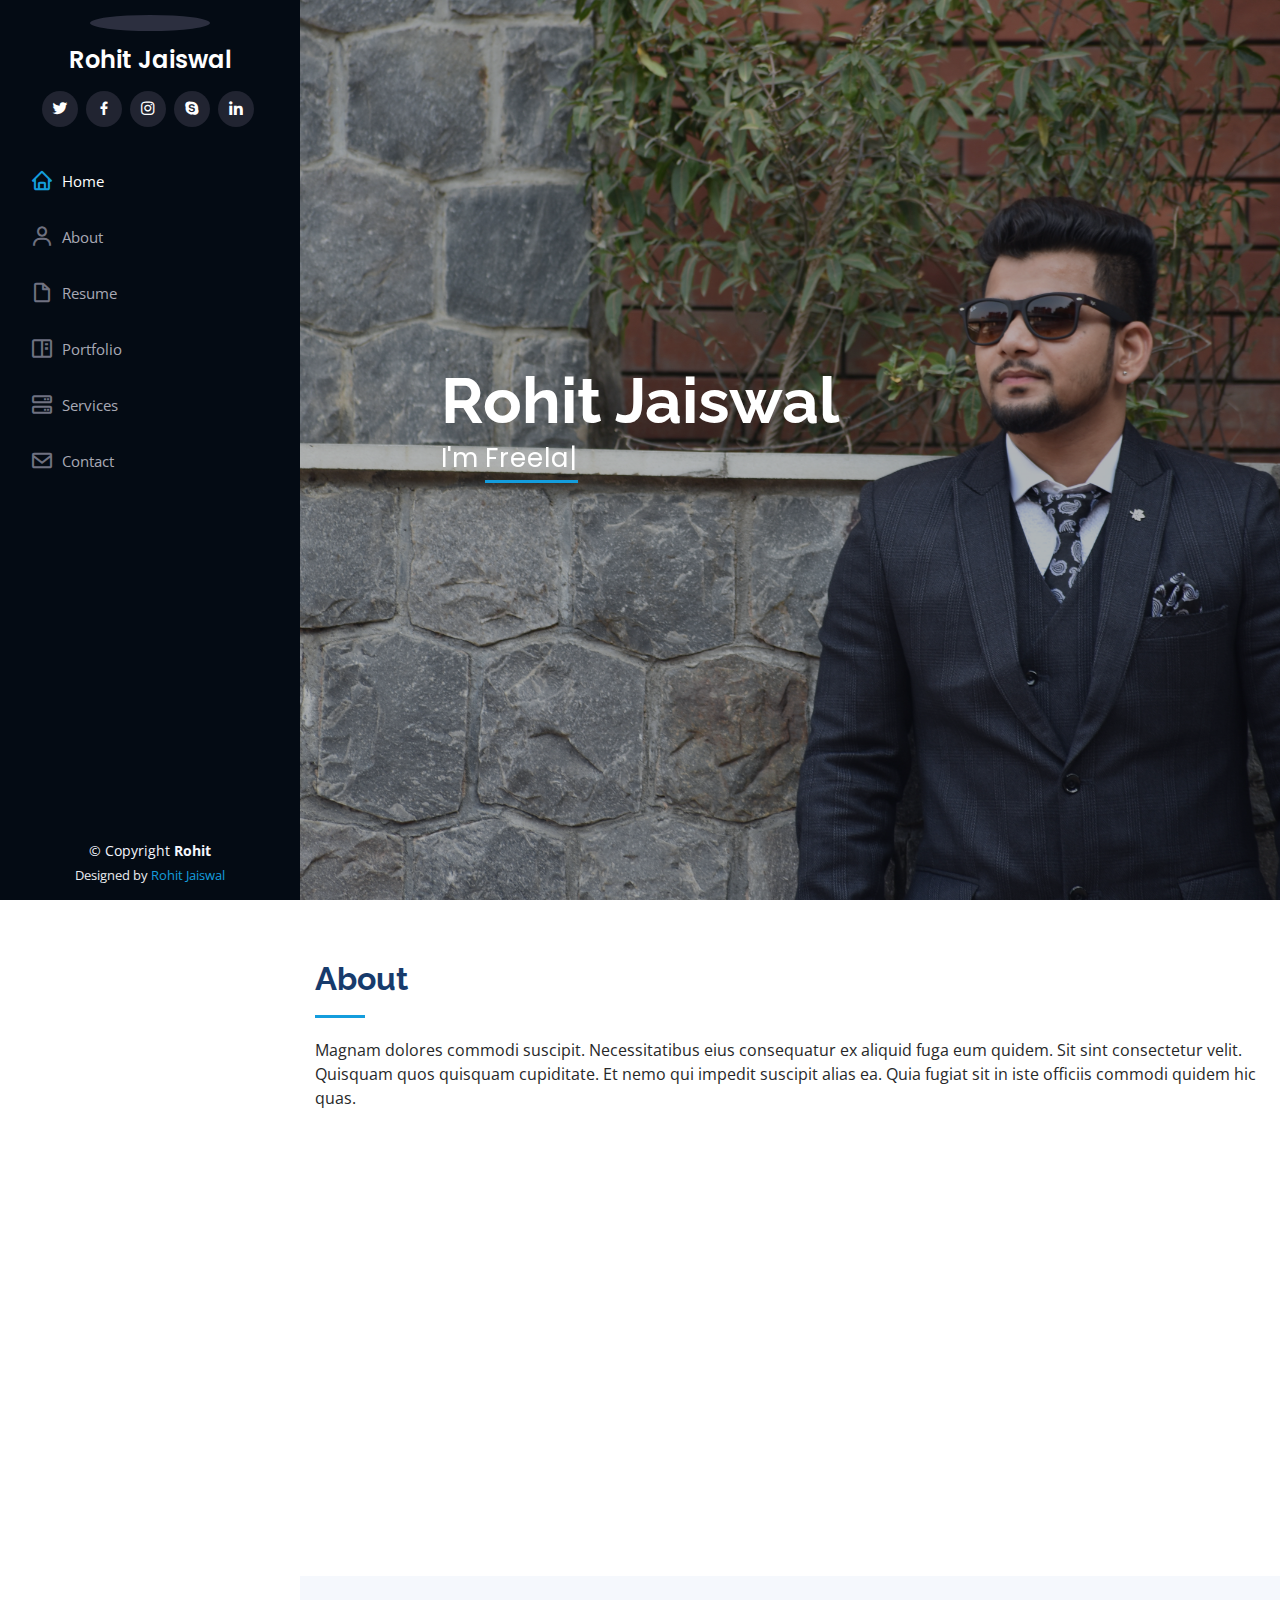
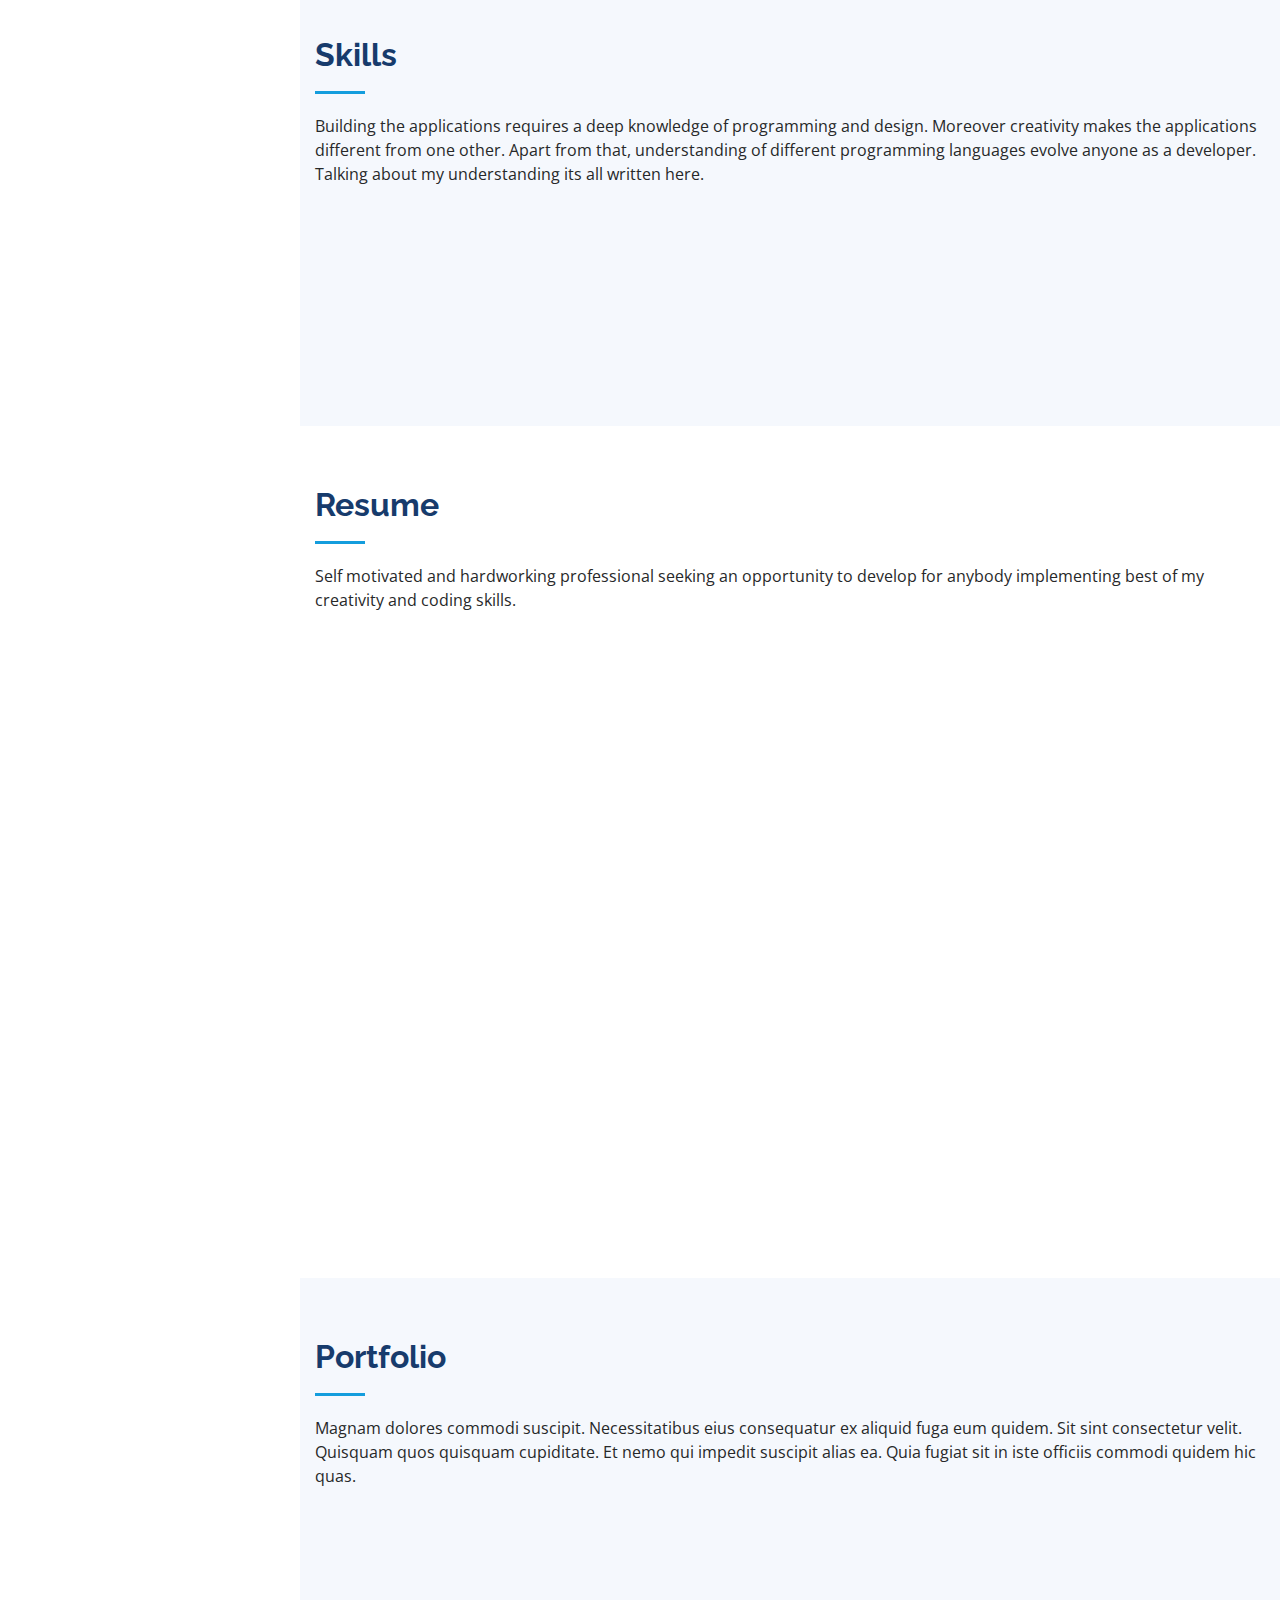
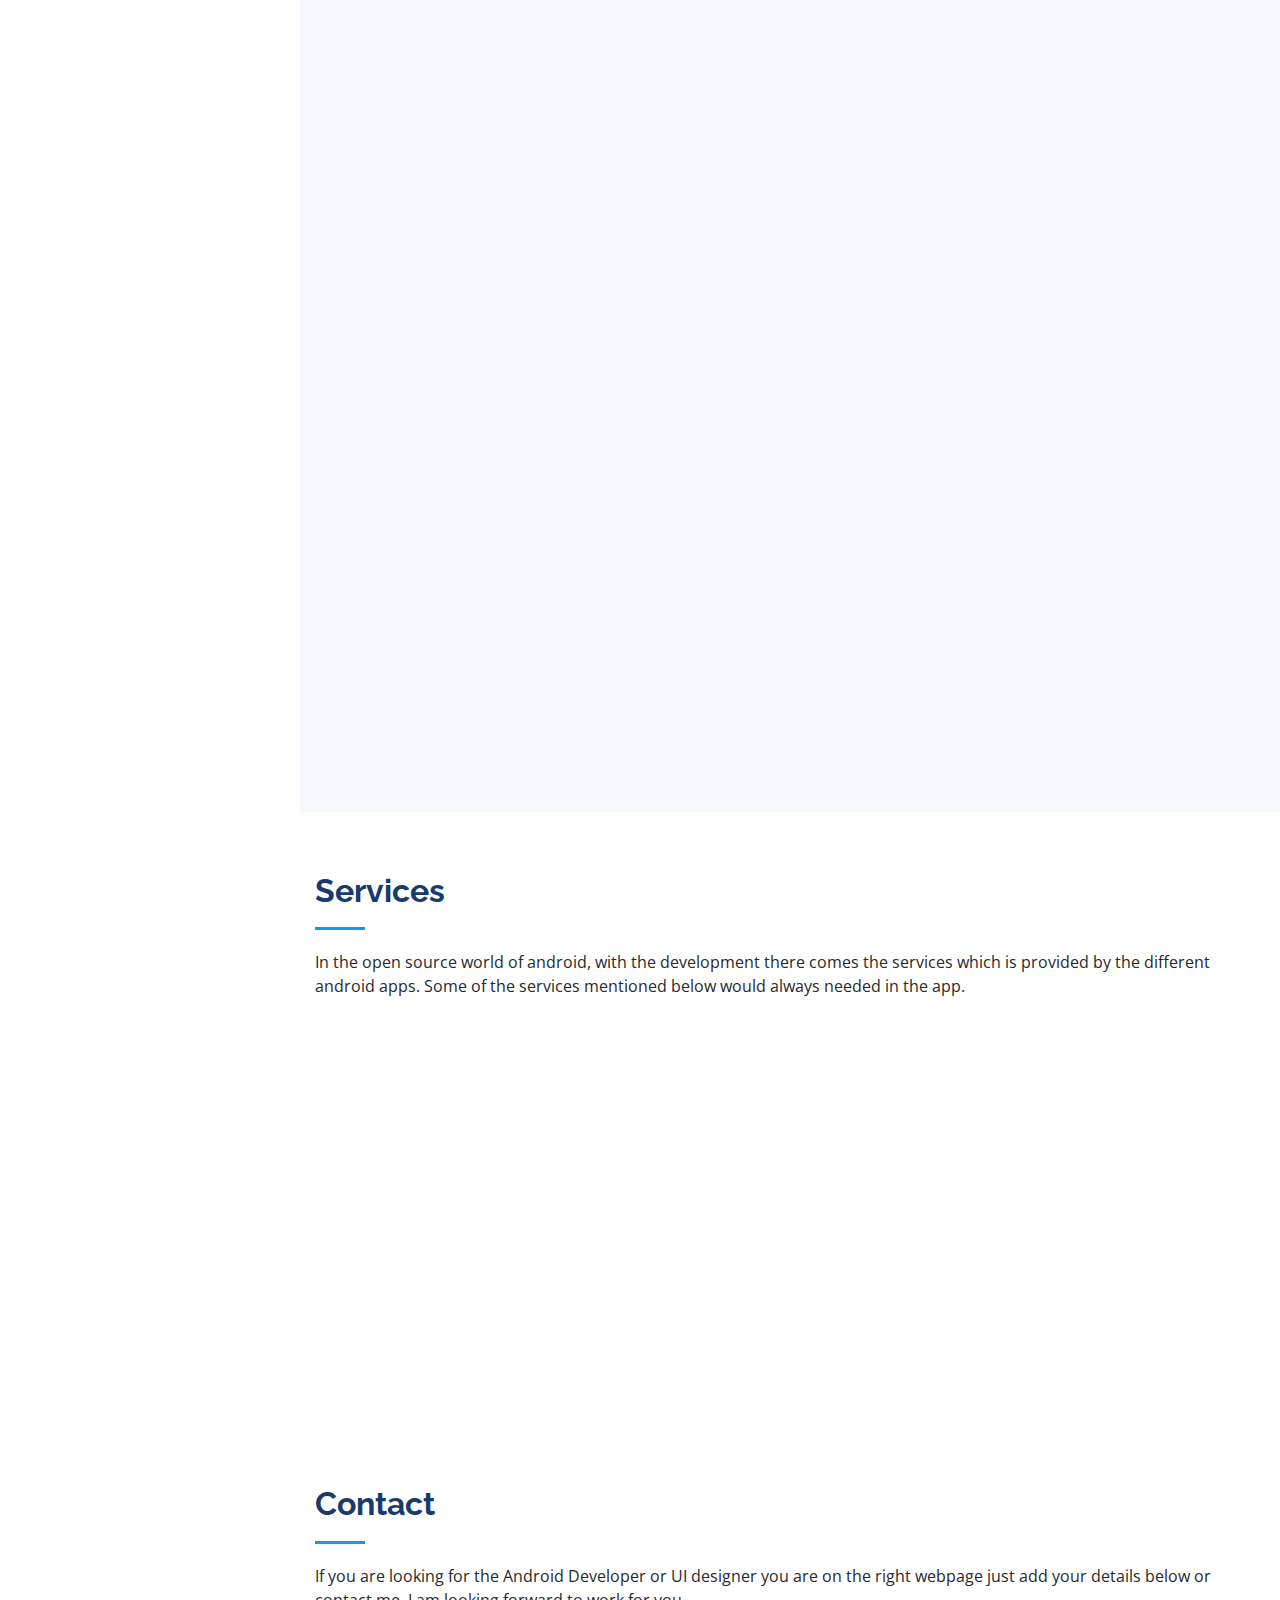
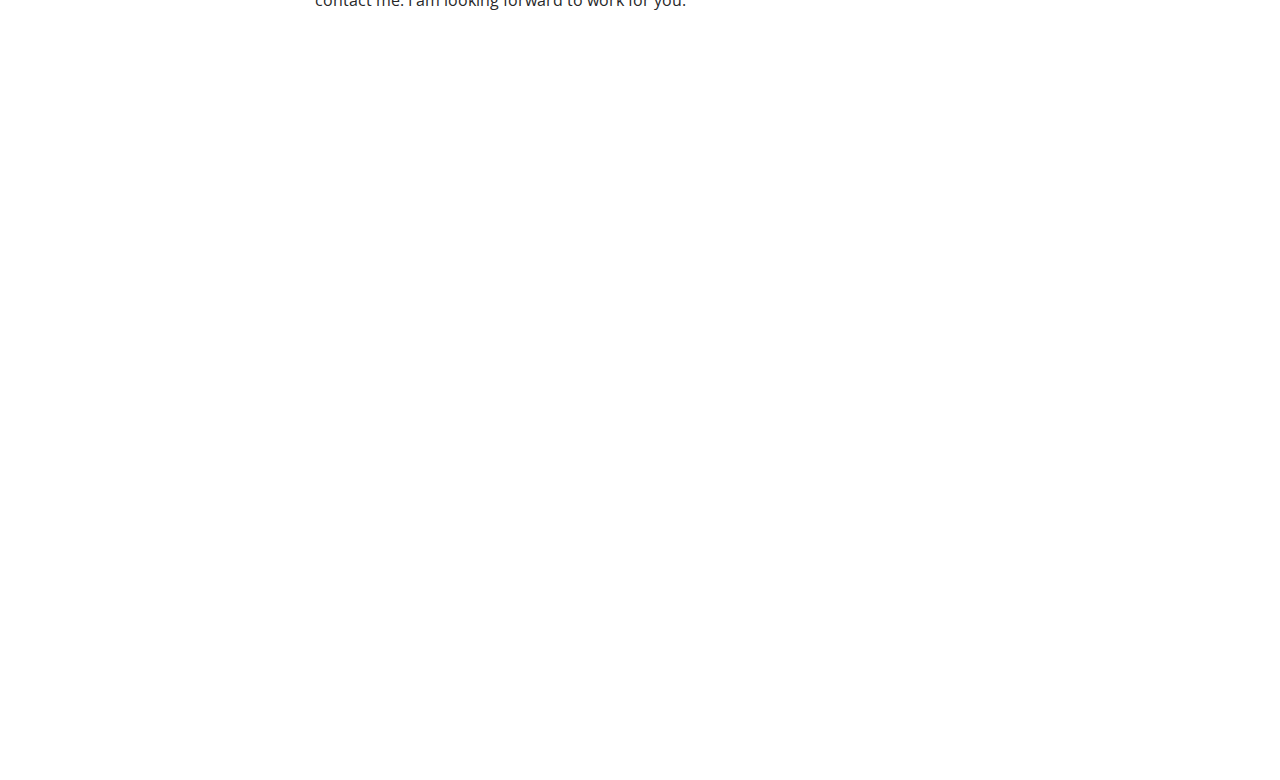
==== index.html @ 0f6d972c "portfolio" ====
<!DOCTYPE html>
<html lang="en">

<head>
  <meta charset="utf-8">
  <meta content="width=device-width, initial-scale=1.0" name="viewport">

  <title>iPortfolio Bootstrap Template - Index</title>
  <meta content="" name="descriptison">
  <meta content="" name="keywords">

  <!-- Favicons -->
  <link href="assets/img/favicon.png" rel="icon">
  <link href="assets/img/apple-touch-icon.png" rel="apple-touch-icon">

  <!-- Google Fonts -->
  <link href="https://fonts.googleapis.com/css?family=Open+Sans:300,300i,400,400i,600,600i,700,700i|Raleway:300,300i,400,400i,500,500i,600,600i,700,700i|Poppins:300,300i,400,400i,500,500i,600,600i,700,700i" rel="stylesheet">

  <!-- Vendor CSS Files -->
  <link href="assets/vendor/bootstrap/css/bootstrap.min.css" rel="stylesheet">
  <link href="assets/vendor/icofont/icofont.min.css" rel="stylesheet">
  <link href="assets/vendor/boxicons/css/boxicons.min.css" rel="stylesheet">
  <link href="assets/vendor/venobox/venobox.css" rel="stylesheet">
  <link href="assets/vendor/owl.carousel/assets/owl.carousel.min.css" rel="stylesheet">
  <link href="assets/vendor/aos/aos.css" rel="stylesheet">

  <!-- Template Main CSS File -->
  <link href="assets/css/style.css" rel="stylesheet">

  <!-- =======================================================
  * Template Name: iPortfolio - v1.2.1
  * Template URL: https://bootstrapmade.com/iportfolio-bootstrap-portfolio-websites-template/
  * Author: BootstrapMade.com
  * License: https://bootstrapmade.com/license/
  ======================================================== -->
</head>

<body>

  <!-- ======= Mobile nav toggle button ======= -->
  <button type="button" class="mobile-nav-toggle d-xl-none"><i class="icofont-navigation-menu"></i></button>

  <!-- ======= Header ======= -->
  <header id="header">
    <div class="d-flex flex-column">

      <div class="profile">
        <img src="assets/img/profile-img.jpg" alt="" class="img-fluid rounded-circle">
        <h1 class="text-light"><a href="index.html">Rohit Jaiswal</a></h1>
        <div class="social-links mt-3 text-center">
          <a href="https://twitter.com/@Rohitku07588085"twitter"><i class="bx bxl-twitter"></i></a>
          <a href="#" class="facebook"><i class="bx bxl-facebook"></i></a>
          <a href="#" class="instagram"><i class="bx bxl-instagram"></i></a>
          <a href="#" class="google-plus"><i class="bx bxl-skype"></i></a>
          <a href="#" class="linkedin"><i class="bx bxl-linkedin"></i></a>
        </div>
      </div>

      <nav class="nav-menu">
        <ul>
          <li class="active"><a href="index.html"><i class="bx bx-home"></i> <span>Home</span></a></li>
          <li><a href="#about"><i class="bx bx-user"></i> <span>About</span></a></li>
          <li><a href="#resume"><i class="bx bx-file-blank"></i> <span>Resume</span></a></li>
          <li><a href="#portfolio"><i class="bx bx-book-content"></i> Portfolio</a></li>
          <li><a href="#services"><i class="bx bx-server"></i> Services</a></li>
          <li><a href="#contact"><i class="bx bx-envelope"></i> Contact</a></li>

        </ul>
      </nav><!-- .nav-menu -->
      <button type="button" class="mobile-nav-toggle d-xl-none"><i class="icofont-navigation-menu"></i></button>

    </div>
  </header><!-- End Header -->

  <!-- ======= Hero Section ======= -->
  <section id="hero" class="d-flex flex-column justify-content-center align-items-center">
    <div class="hero-container" data-aos="fade-in">
      <h1>Rohit Jaiswal</h1>
      <p>I'm <span class="typed" data-typed-items=" Freelancer, Android Developer, Designer "></span></p>
    </div>
  </section><!-- End Hero -->

  <main id="main">

    <!-- ======= About Section ======= -->
    <section id="about" class="about">
      <div class="container">

        <div class="section-title">
          <h2>About</h2>
          <p>Magnam dolores commodi suscipit. Necessitatibus eius consequatur ex aliquid fuga eum quidem. Sit sint consectetur velit. Quisquam quos quisquam cupiditate. Et nemo qui impedit suscipit alias ea. Quia fugiat sit in iste officiis commodi quidem hic quas.</p>
        </div>

        <div class="row">
          <div class="col-lg-4" data-aos="fade-right">
            <img src="assets/img/profile-img.jpg" class="img-fluid" alt="">
          </div>
          <div class="col-lg-8 pt-4 pt-lg-0 content" data-aos="fade-left">
            <h3>Android Developer &amp; UI/UX Designer.</h3>
            <p class="font-italic">
              Lorem ipsum dolor sit amet, consectetur adipiscing elit, sed do eiusmod tempor incididunt ut labore et dolore
              magna aliqua.
            </p>
            <div class="row">
              <div class="col-lg-6">
                <ul>
                  <li><i class="icofont-rounded-right"></i> <strong>Birthday:</strong> 5 July 1997</li>
                  <li><i class="icofont-rounded-right"></i> <strong>Website:</strong> www.example.com</li>
                  <li><i class="icofont-rounded-right"></i> <strong>Phone:</strong> +919625434120</li>
                  <li><i class="icofont-rounded-right"></i> <strong>City:</strong> City : New Delhi, INDIA</li>
                </ul>
              </div>
              <div class="col-lg-6">
                <ul>
                  <li><i class="icofont-rounded-right"></i> <strong>Age:</strong> 22</li>
                  <li><i class="icofont-rounded-right"></i> <strong>Degree:</strong> Bachelor of technology
                  </li>
                  <li><i class="icofont-rounded-right"></i> <strong>Email:</strong> rohityk.rk@gmail.com
                  </li>
                  <li><i class="icofont-rounded-right"></i> <strong>Freelance:</strong> Available</li>
                </ul>
              </div>
            </div>
            <p>
              Officiis eligendi itaque labore et dolorum mollitia officiis optio vero. Quisquam sunt adipisci omnis et ut. Nulla accusantium dolor incidunt officia tempore. Et eius omnis.
              Cupiditate ut dicta maxime officiis quidem quia. Sed et consectetur qui quia repellendus itaque neque. Aliquid amet quidem ut quaerat cupiditate. Ab et eum qui repellendus omnis culpa magni laudantium dolores.
            </p>
          </div>
        </div>

      </div>
    </section><!-- End About Section -->

    <!-- ======= Facts Section ======= -->
    <!-- <section id="facts" class="facts">
      <div class="container">

        <div class="section-title">
          <h2>Facts</h2>
          <p>Magnam dolores commodi suscipit. Necessitatibus eius consequatur ex aliquid fuga eum quidem. Sit sint consectetur velit. Quisquam quos quisquam cupiditate. Et nemo qui impedit suscipit alias ea. Quia fugiat sit in iste officiis commodi quidem hic quas.</p>
        </div>

        <div class="row no-gutters">

          <div class="col-lg-3 col-md-6 d-md-flex align-items-md-stretch" data-aos="fade-up">
            <div class="count-box">
              <i class="icofont-simple-smile"></i>
              <span data-toggle="counter-up">232</span>
              <p><strong>Happy Clients</strong> consequuntur quae</p>
            </div>
          </div>

          <div class="col-lg-3 col-md-6 d-md-flex align-items-md-stretch" data-aos="fade-up" data-aos-delay="100">
            <div class="count-box">
              <i class="icofont-document-folder"></i>
              <span data-toggle="counter-up">521</span>
              <p><strong>Projects</strong> adipisci atque cum quia aut</p>
            </div>
          </div>

          <div class="col-lg-3 col-md-6 d-md-flex align-items-md-stretch" data-aos="fade-up" data-aos-delay="200">
            <div class="count-box">
              <i class="icofont-live-support"></i>
              <span data-toggle="counter-up">1,463</span>
              <p><strong>Hours Of Support</strong> aut commodi quaerat</p>
            </div>
          </div>

          <div class="col-lg-3 col-md-6 d-md-flex align-items-md-stretch" data-aos="fade-up" data-aos-delay="300">
            <div class="count-box">
              <i class="icofont-users-alt-5"></i>
              <span data-toggle="counter-up">15</span>
              <p><strong>Hard Workers</strong> rerum asperiores dolor</p>
            </div>
          </div>

        </div>

      </div>
    </section> -->
    <!-- End Facts Section -->

    <!-- ======= Skills Section ======= -->
    <section id="skills" class="skills section-bg">
      <div class="container">

        <div class="section-title">
          <h2>Skills</h2>
          <p>Building the applications requires a deep knowledge of programming and design. Moreover creativity makes the applications different from one other. Apart from that, understanding of different programming languages evolve anyone as a developer. Talking about my understanding its all written here.  </p>
        </div>

        <div class="row skills-content">

          <div class="col-lg-6" data-aos="fade-up">

            <div class="progress">
              <span class="skill">XML <i class="val">100%</i></span>
              <div class="progress-bar-wrap">
                <div class="progress-bar" role="progressbar" aria-valuenow="100" aria-valuemin="0" aria-valuemax="100"></div>
              </div>
            </div>

            <div class="progress">
              <span class="skill">Android Studio <i class="val">90%</i></span>
              <div class="progress-bar-wrap">
                <div class="progress-bar" role="progressbar" aria-valuenow="90" aria-valuemin="0" aria-valuemax="100"></div>
              </div>
            </div>

            <div class="progress">
              <span class="skill">SQL <i class="val">90%</i></span>
              <div class="progress-bar-wrap">
                <div class="progress-bar" role="progressbar" aria-valuenow="90" aria-valuemin="0" aria-valuemax="100"></div>
              </div>
            </div>

          </div>

          <div class="col-lg-6" data-aos="fade-up" data-aos-delay="100">

            <div class="progress">
              <span class="skill">Java <i class="val">100%</i></span>
              <div class="progress-bar-wrap">
                <div class="progress-bar" role="progressbar" aria-valuenow="100" aria-valuemin="0" aria-valuemax="100"></div>
              </div>
            </div>

            <div class="progress">
              <span class="skill">HTML <i class="val">90%</i></span>
              <div class="progress-bar-wrap">
                <div class="progress-bar" role="progressbar" aria-valuenow="90" aria-valuemin="0" aria-valuemax="100"></div>
              </div>
            </div>

            <div class="progress">
              <span class="skill">CSS <i class="val">75%</i></span>
              <div class="progress-bar-wrap">
                <div class="progress-bar" role="progressbar" aria-valuenow="75" aria-valuemin="0" aria-valuemax="100"></div>
              </div>
            </div>

          </div>

        </div>

      </div>
    </section><!-- End Skills Section -->

    <!-- ======= Resume Section ======= -->
    <section id="resume" class="resume">
      <div class="container">

        <div class="section-title">
          <h2>Resume</h2>
          <p>Self motivated and hardworking professional seeking an opportunity to develop for anybody implementing best of my creativity and coding skills.</p>
        </div>

        <div class="row">
          <div class="col-lg-6" data-aos="fade-up">
            <h3 class="resume-title">Summary</h3>
            <div class="resume-item pb-0">
              <h4>Rohit Jaiswal</h4>
              <p><em>Innovative and deadline-driven Android Developer and UI designer with 1+ years of experience designing and developing user-centered android applications from initial concept to final.</em></p>
              <ul>
                <li>41 Block L,Shastri Nagar, DL</li>
                <li>(+91) 9625434120</li>
                <li>rohityk.rk@gmail.com</li>
              </ul>
            </div>

            <h3 class="resume-title">Education</h3>
            <div class="resume-item">
              <h4>Bachelor of Technology</h4>
              <h5>2015 - 2019</h5>
              <p><em>Northern India Engineering College, Delhi, INDIA</em></p>
              <p>An enthusiastic engineer done engineering in Electronics and Communication engineering.With gained knowledge in java and android applications.</p>
            </div>
            <!-- <div class="resume-item">
              <h4>Bachelor of Fine Arts &amp; Graphic Design</h4>
              <h5>2010 - 2014</h5>
              <p><em>Rochester Institute of Technology, Rochester, NY</em></p>
              <p>Quia nobis sequi est occaecati aut. Repudiandae et iusto quae reiciendis et quis Eius vel ratione eius unde vitae rerum voluptates asperiores voluptatem Earum molestiae consequatur neque etlon sader mart dila</p>
            </div> -->
          </div>
          <div class="col-lg-6" data-aos="fade-up" data-aos-delay="100">
            <h3 class="resume-title">Professional Experience</h3>
            <div class="resume-item">
              <h4>Junior Android Developer</h4>
              <h5>2019 - Present</h5>
              <p><em>MOBILOITTE, Okhla, Delhi </em></p>
              <ul>
                <li>One of the best in the design, development, and implementation of the android applications through android studio.</li>
                <li>Developed fully functional android applications with integration to the firebase and database. </li>
                <li>Testing the applications with best of my accuracy and efficiency. Ensuring there is no glitches by debugging the applications.</li>
                <li>Maintaining the efficiency of the applications with no memory leak problem.</li>
              </ul>
            </div>
            <!-- <div class="resume-item">
              <h4>Graphic design specialist</h4>
              <h5>2017 - 2018</h5>
              <p><em>Stepping Stone Advertising, New York, NY</em></p>
              <ul>
                <li>Developed numerous marketing programs (logos, brochures,infographics, presentations, and advertisements).</li>
                <li>Managed up to 5 projects or tasks at a given time while under pressure</li>
                <li>Recommended and consulted with clients on the most appropriate graphic design</li>
                <li>Created 4+ design presentations and proposals a month for clients and account managers</li>
              </ul>
            </div> -->
          </div>
        </div>

      </div>
    </section><!-- End Resume Section -->

    <!-- ======= Portfolio Section ======= -->
    <section id="portfolio" class="portfolio section-bg">
      <div class="container">

        <div class="section-title">
          <h2>Portfolio</h2>
          <p>Magnam dolores commodi suscipit. Necessitatibus eius consequatur ex aliquid fuga eum quidem. Sit sint consectetur velit. Quisquam quos quisquam cupiditate. Et nemo qui impedit suscipit alias ea. Quia fugiat sit in iste officiis commodi quidem hic quas.</p>
        </div>

        <div class="row" data-aos="fade-up">
          <div class="col-lg-12 d-flex justify-content-center">
            <ul id="portfolio-flters">
              <li data-filter="*" class="filter-active">All</li>
              <li data-filter=".filter-app">App</li>
              <li data-filter=".filter-card">Card</li>
              <li data-filter=".filter-web">Web</li>
            </ul>
          </div>
        </div>

        <div class="row portfolio-container" data-aos="fade-up" data-aos-delay="100">

          <div class="col-lg-4 col-md-6 portfolio-item filter-app">
            <div class="portfolio-wrap">
              <img src="assets/img/portfolio/portfolio-1.jpg" class="img-fluid" alt="">
              <div class="portfolio-links">
                <a href="assets/img/portfolio/portfolio-1.jpg" data-gall="portfolioGallery" class="venobox" title="App 1"><i class="bx bx-plus"></i></a>
                <a href="portfolio-details.html" title="More Details"><i class="bx bx-link"></i></a>
              </div>
            </div>
          </div>

          <div class="col-lg-4 col-md-6 portfolio-item filter-web">
            <div class="portfolio-wrap">
              <img src="assets/img/portfolio/portfolio-2.jpg" class="img-fluid" alt="">
              <div class="portfolio-links">
                <a href="assets/img/portfolio/portfolio-2.jpg" data-gall="portfolioGallery" class="venobox" title="Web 3"><i class="bx bx-plus"></i></a>
                <a href="portfolio-details.html" title="More Details"><i class="bx bx-link"></i></a>
              </div>
            </div>
          </div>

          <div class="col-lg-4 col-md-6 portfolio-item filter-app">
            <div class="portfolio-wrap">
              <img src="assets/img/portfolio/portfolio-3.jpg" class="img-fluid" alt="">
              <div class="portfolio-links">
                <a href="assets/img/portfolio/portfolio-3.jpg" data-gall="portfolioGallery" class="venobox" title="App 2"><i class="bx bx-plus"></i></a>
                <a href="portfolio-details.html" title="More Details"><i class="bx bx-link"></i></a>
              </div>
            </div>
          </div>

          <div class="col-lg-4 col-md-6 portfolio-item filter-card">
            <div class="portfolio-wrap">
              <img src="assets/img/portfolio/portfolio-4.jpg" class="img-fluid" alt="">
              <div class="portfolio-links">
                <a href="assets/img/portfolio/portfolio-4.jpg" data-gall="portfolioGallery" class="venobox" title="Card 2"><i class="bx bx-plus"></i></a>
                <a href="portfolio-details.html" title="More Details"><i class="bx bx-link"></i></a>
              </div>
            </div>
          </div>

          <div class="col-lg-4 col-md-6 portfolio-item filter-web">
            <div class="portfolio-wrap">
              <img src="assets/img/portfolio/portfolio-5.jpg" class="img-fluid" alt="">
              <div class="portfolio-links">
                <a href="assets/img/portfolio/portfolio-5.jpg" data-gall="portfolioGallery" class="venobox" title="Web 2"><i class="bx bx-plus"></i></a>
                <a href="portfolio-details.html" title="More Details"><i class="bx bx-link"></i></a>
              </div>
            </div>
          </div>

          <div class="col-lg-4 col-md-6 portfolio-item filter-app">
            <div class="portfolio-wrap">
              <img src="assets/img/portfolio/portfolio-6.jpg" class="img-fluid" alt="">
              <div class="portfolio-links">
                <a href="assets/img/portfolio/portfolio-6.jpg" data-gall="portfolioGallery" class="venobox" title="App 3"><i class="bx bx-plus"></i></a>
                <a href="portfolio-details.html" title="More Details"><i class="bx bx-link"></i></a>
              </div>
            </div>
          </div>

          <div class="col-lg-4 col-md-6 portfolio-item filter-card">
            <div class="portfolio-wrap">
              <img src="assets/img/portfolio/portfolio-7.jpg" class="img-fluid" alt="">
              <div class="portfolio-links">
                <a href="assets/img/portfolio/portfolio-7.jpg" data-gall="portfolioGallery" class="venobox" title="Card 1"><i class="bx bx-plus"></i></a>
                <a href="portfolio-details.html" title="More Details"><i class="bx bx-link"></i></a>
              </div>
            </div>
          </div>

          <div class="col-lg-4 col-md-6 portfolio-item filter-card">
            <div class="portfolio-wrap">
              <img src="assets/img/portfolio/portfolio-8.jpg" class="img-fluid" alt="">
              <div class="portfolio-links">
                <a href="assets/img/portfolio/portfolio-8.jpg" data-gall="portfolioGallery" class="venobox" title="Card 3"><i class="bx bx-plus"></i></a>
                <a href="portfolio-details.html" title="More Details"><i class="bx bx-link"></i></a>
              </div>
            </div>
          </div>

          <div class="col-lg-4 col-md-6 portfolio-item filter-web">
            <div class="portfolio-wrap">
              <img src="assets/img/portfolio/portfolio-9.jpg" class="img-fluid" alt="">
              <div class="portfolio-links">
                <a href="assets/img/portfolio/portfolio-9.jpg" data-gall="portfolioGallery" class="venobox" title="Web 3"><i class="bx bx-plus"></i></a>
                <a href="portfolio-details.html" title="More Details"><i class="bx bx-link"></i></a>
              </div>
            </div>
          </div>

        </div>

      </div>
    </section><!-- End Portfolio Section -->

    <!-- ======= Services Section ======= -->
    <section id="services" class="services">
      <div class="container">

        <div class="section-title">
          <h2>Services</h2>
          <p>In the open source world of android, with the development there comes the services which is provided by the different android apps. Some of the services mentioned below would always needed in the app.</p>
        </div>

        <div class="row">
          <div class="col-lg-4 col-md-6 icon-box" data-aos="fade-up">
            <div class="icon"><i class="icofont-computer"></i></div>
            <h4 class="title"><a href="">Android Apps</a></h4>
            <p class="description">Android apps should be device independent as it should run on mobile as well as tablet and as well as smart tvs.</p>
          </div>
          <div class="col-lg-4 col-md-6 icon-box" data-aos="fade-up" data-aos-delay="100">
            <div class="icon"><i class="icofont-chart-bar-graph"></i></div>
            <h4 class="title"><a href="">Efficiency</a></h4>
            <p class="description">Efficiency and the performance of the application should not be hinder with the time.</p>
          </div>
          <div class="col-lg-4 col-md-6 icon-box" data-aos="fade-up" data-aos-delay="200">
            <div class="icon"><i class="icofont-earth"></i></div>
            <h4 class="title"><a href="">Firebase or Database</a></h4>
            <p class="description">Firebase or database management is must for the functionality of the application.</p>
          </div>
          <div class="col-lg-4 col-md-6 icon-box" data-aos="fade-up" data-aos-delay="300">
            <div class="icon"><i class="icofont-image"></i></div>
            <h4 class="title"><a href="">User Interaction</a></h4>
            <p class="description">Exceptional user interface is the most important thing in the application for leaving an impact on the user.</p>
          </div>
          <div class="col-lg-4 col-md-6 icon-box" data-aos="fade-up" data-aos-delay="400">
            <div class="icon"><i class="icofont-settings"></i></div>
            <h4 class="title"><a href="">Setting APIs</a></h4>
            <p class="description">API is the thing which brings the soul in the application by providing different services.</p>
          </div>
          <div class="col-lg-4 col-md-6 icon-box" data-aos="fade-up" data-aos-delay="500">
            <div class="icon"><i class="icofont-tasks-alt"></i></div>
            <h4 class="title"><a href="">Deadline-Driven </a></h4>
            <p class="description">Delievering the work on time is the highest priority as discipline is must.</p>
          </div>
        </div>

      </div>
    </section><!-- End Services Section -->

    <!-- ======= Testimonials Section ======= -->
    <!-- <section id="testimonials" class="testimonials section-bg">
      <div class="container">

        <div class="section-title">
          <h2>Testimonials</h2>
          <p>Magnam dolores commodi suscipit. Necessitatibus eius consequatur ex aliquid fuga eum quidem. Sit sint consectetur velit. Quisquam quos quisquam cupiditate. Et nemo qui impedit suscipit alias ea. Quia fugiat sit in iste officiis commodi quidem hic quas.</p>
        </div>

        <div class="owl-carousel testimonials-carousel">

          <div class="testimonial-item" data-aos="fade-up">
            <p>
              <i class="bx bxs-quote-alt-left quote-icon-left"></i>
              Proin iaculis purus consequat sem cure digni ssim donec porttitora entum suscipit rhoncus. Accusantium quam, ultricies eget id, aliquam eget nibh et. Maecen aliquam, risus at semper.
              <i class="bx bxs-quote-alt-right quote-icon-right"></i>
            </p>
            <img src="assets/img/testimonials/testimonials-1.jpg" class="testimonial-img" alt="">
            <h3>Saul Goodman</h3>
            <h4>Ceo &amp; Founder</h4>
          </div>

          <div class="testimonial-item" data-aos="fade-up" data-aos-delay="100">
            <p>
              <i class="bx bxs-quote-alt-left quote-icon-left"></i>
              Export tempor illum tamen malis malis eram quae irure esse labore quem cillum quid cillum eram malis quorum velit fore eram velit sunt aliqua noster fugiat irure amet legam anim culpa.
              <i class="bx bxs-quote-alt-right quote-icon-right"></i>
            </p>
            <img src="assets/img/testimonials/testimonials-2.jpg" class="testimonial-img" alt="">
            <h3>Sara Wilsson</h3>
            <h4>Designer</h4>
          </div>

          <div class="testimonial-item" data-aos="fade-up" data-aos-delay="200">
            <p>
              <i class="bx bxs-quote-alt-left quote-icon-left"></i>
              Enim nisi quem export duis labore cillum quae magna enim sint quorum nulla quem veniam duis minim tempor labore quem eram duis noster aute amet eram fore quis sint minim.
              <i class="bx bxs-quote-alt-right quote-icon-right"></i>
            </p>
            <img src="assets/img/testimonials/testimonials-3.jpg" class="testimonial-img" alt="">
            <h3>Jena Karlis</h3>
            <h4>Store Owner</h4>
          </div>

          <div class="testimonial-item" data-aos="fade-up" data-aos-delay="300">
            <p>
              <i class="bx bxs-quote-alt-left quote-icon-left"></i>
              Fugiat enim eram quae cillum dolore dolor amet nulla culpa multos export minim fugiat minim velit minim dolor enim duis veniam ipsum anim magna sunt elit fore quem dolore labore illum veniam.
              <i class="bx bxs-quote-alt-right quote-icon-right"></i>
            </p>
            <img src="assets/img/testimonials/testimonials-4.jpg" class="testimonial-img" alt="">
            <h3>Matt Brandon</h3>
            <h4>Freelancer</h4>
          </div>

          <div class="testimonial-item" data-aos="fade-up" data-aos-delay="400">
            <p>
              <i class="bx bxs-quote-alt-left quote-icon-left"></i>
              Quis quorum aliqua sint quem legam fore sunt eram irure aliqua veniam tempor noster veniam enim culpa labore duis sunt culpa nulla illum cillum fugiat legam esse veniam culpa fore nisi cillum quid.
              <i class="bx bxs-quote-alt-right quote-icon-right"></i>
            </p>
            <img src="assets/img/testimonials/testimonials-5.jpg" class="testimonial-img" alt="">
            <h3>John Larson</h3>
            <h4>Entrepreneur</h4>
          </div>

        </div>

      </div>
    </section> -->
    <!-- End Testimonials Section -->

    <!-- ======= Contact Section ======= -->
    <section id="contact" class="contact">
      <div class="container">

        <div class="section-title">
          <h2>Contact</h2>
          <p>If you are looking for the Android Developer or UI designer you are on the right webpage just add your details below or contact me. I am looking forward to work for you.</p>
        </div>

        <div class="row" data-aos="fade-in">

          <div class="col-lg-5 d-flex align-items-stretch">
            <div class="info">
              <div class="address">
                <i class="icofont-google-map"></i>
                <h4>Location:</h4>
                <p>41 Block L, Delhi, DL 110052</p>
              </div>

              <div class="email">
                <i class="icofont-envelope"></i>
                <h4>Email:</h4>
                <p>rohityk.rk@gmail.com</p>
              </div>

              <div class="phone">
                <i class="icofont-phone"></i>
                <h4>Call:</h4>
                <p>+91 9625434120</p>
              </div>

              <iframe src="https://www.google.com/maps/embed?pb=!1m14!1m8!1m3!1d12097.433213460943!2d-74.0062269!3d40.7101282!3m2!1i1024!2i768!4f13.1!3m3!1m2!1s0x0%3A0xb89d1fe6bc499443!2sDowntown+Conference+Center!5e0!3m2!1smk!2sbg!4v1539943755621" frameborder="0" style="border:0; width: 100%; height: 290px;" allowfullscreen></iframe>
            </div>

          </div>

          <div class="col-lg-7 mt-5 mt-lg-0 d-flex align-items-stretch">
            <form action="forms/contact.php" method="post" role="form" class="php-email-form">
              <div class="form-row">
                <div class="form-group col-md-6">
                  <label for="name">Your Name</label>
                  <input type="text" name="name" class="form-control" id="name" data-rule="minlen:4" data-msg="Please enter at least 4 chars" />
                  <div class="validate"></div>
                </div>
                <div class="form-group col-md-6">
                  <label for="name">Your Email</label>
                  <input type="email" class="form-control" name="email" id="email" data-rule="email" data-msg="Please enter a valid email" />
                  <div class="validate"></div>
                </div>
              </div>
              <div class="form-group">
                <label for="name">Subject</label>
                <input type="text" class="form-control" name="subject" id="subject" data-rule="minlen:4" data-msg="Please enter at least 8 chars of subject" />
                <div class="validate"></div>
              </div>
              <div class="form-group">
                <label for="name">Message</label>
                <textarea class="form-control" name="message" rows="10" data-rule="required" data-msg="Please write something for us"></textarea>
                <div class="validate"></div>
              </div>
              <div class="mb-3">
                <div class="loading">Loading</div>
                <div class="error-message"></div>
                <div class="sent-message">Your message has been sent. Thank you!</div>
              </div>
              <div class="text-center"><button type="submit">Send Message</button></div>
            </form>
          </div>

        </div>

      </div>
    </section><!-- End Contact Section -->

  </main><!-- End #main -->

  <!-- ======= Footer ======= -->
  <footer id="footer">
    <div class="container">
      <div class="copyright">
        &copy; Copyright <strong><span>Rohit</span></strong>
      </div>
      <div class="credits">
        <!-- All the links in the footer should remain intact. -->
        <!-- You can delete the links only if you purchased the pro version. -->
        <!-- Licensing information: https://bootstrapmade.com/license/ -->
        <!-- Purchase the pro version with working PHP/AJAX contact form: https://bootstrapmade.com/iportfolio-bootstrap-portfolio-websites-template/ -->
        Designed by <a href="https://bootstrapmade.com/">Rohit Jaiswal</a>
      </div>
    </div>
  </footer><!-- End  Footer -->

  <a href="#" class="back-to-top"><i class="icofont-simple-up"></i></a>

  <!-- Vendor JS Files -->
  <script src="assets/vendor/jquery/jquery.min.js"></script>
  <script src="assets/vendor/bootstrap/js/bootstrap.bundle.min.js"></script>
  <script src="assets/vendor/jquery.easing/jquery.easing.min.js"></script>
  <script src="assets/vendor/php-email-form/validate.js"></script>
  <script src="assets/vendor/waypoints/jquery.waypoints.min.js"></script>
  <script src="assets/vendor/counterup/counterup.min.js"></script>
  <script src="assets/vendor/isotope-layout/isotope.pkgd.min.js"></script>
  <script src="assets/vendor/venobox/venobox.min.js"></script>
  <script src="assets/vendor/owl.carousel/owl.carousel.min.js"></script>
  <script src="assets/vendor/typed.js/typed.min.js"></script>
  <script src="assets/vendor/aos/aos.js"></script>

  <!-- Template Main JS File -->
  <script src="assets/js/main.js"></script>

</body>

</html>
---- assets/vendor/venobox/venobox.css ----
/* ------ venobox.css --------*/
.vbox-overlay *, .vbox-overlay *:before, .vbox-overlay *:after{
    -webkit-backface-visibility: hidden;
    -webkit-box-sizing:border-box;
    -moz-box-sizing:border-box;
    box-sizing:border-box;
}
.vbox-overlay * { 
    -webkit-backface-visibility: visible;
    backface-visibility: visible;
}
.vbox-overlay{
    display: -webkit-flex;
    display: flex;
    -webkit-flex-direction: column;
    flex-direction: column;
    -webkit-justify-content: center;
    justify-content: center;
    -webkit-align-items: center;
    align-items: center;
    position: fixed;
    left: 0;
    top: 0;
    bottom: 0;
    right: 0;
    z-index: 1040;
    -webkit-transform:translateZ(1000px);
    transform: translateZ(1000px);
    transform-style: preserve-3d;
}

/* ----- navigation ----- */
.vbox-title{
    width: 100%;
    height: 40px;
    float: left;
    text-align: center;
    line-height: 28px;
    font-size: 12px;
    padding: 6px 40px;
    overflow: hidden;
    position: fixed;
    display: none;
    left: 0;
    z-index: 1050;
}
.vbox-close{
    cursor: pointer;
    position: fixed;
    top: -1px;
    right: 0;
    width: 50px;
    height: 40px;
    padding: 6px;
    display: block;
    background-position:10px center;
    overflow: hidden;
    font-size: 24px;
    line-height: 1;
    text-align: center;
    z-index: 1050;
}
.vbox-num{
    cursor: pointer;
    position: fixed;
    left: 0;
    height: 40px;
    display: block;
    overflow: hidden;
    line-height: 28px;
    font-size: 12px;
    padding: 6px 10px;
    display: none;
    z-index: 1050;
}
/* ----- navigation ARROWS ----- */
.vbox-next, .vbox-prev{
    position: fixed;
    top: 50%;
    margin-top: -15px;
    overflow: hidden;
    cursor: pointer;
    display: block;
    width: 45px;
    height: 45px;
    z-index: 1050;
}
.vbox-next span, .vbox-prev span{
    position: relative;
    width: 20px;
    height: 20px;
    border: 2px solid transparent;
    border-top-color: #B6B6B6;
    border-right-color: #B6B6B6;
    text-indent: -100px;
    position: absolute;
    top: 8px;
    display: block;
}
.vbox-prev{
    left: 15px;
}
.vbox-next{
    right: 15px;
}
.vbox-prev span{
    left: 10px;
    -ms-transform: rotate(-135deg);
    -webkit-transform: rotate(-135deg);
    transform: rotate(-135deg);
}
.vbox-next span{
    -ms-transform: rotate(45deg);
    -webkit-transform: rotate(45deg);
    transform: rotate(45deg);
    right: 10px;
}
/* ------- inline window ------ */
.vbox-inline{
    width: 420px;
    height: 315px;
    height: 70vh;
    padding: 10px;
    background: #fff;
    margin: 0 auto;
    overflow: auto;
    text-align: left;
}
/* ------- Video & iFrames window ------ */
.venoframe{
    max-width: 100%;
    width: 100%;
    border: none;
    width: 100%;
    height: 260px;
    height: 70vh;
}
.venoframe.vbvid{
    height: 260px;
}
@media (min-width: 768px) {
    .venoframe, .vbox-inline{
        width: 90%;
        height: 360px;
        height: 70vh;
    }
    .venoframe.vbvid{
        width: 640px;
        height: 360px;
    }
}
@media (min-width: 992px) {
    .venoframe, .vbox-inline{
        max-width: 1200px;
        width: 80%;
        height: 540px;
        height: 70vh;
    }
    .venoframe.vbvid{
        width: 960px;
        height: 540px;
    }
}
/* 
Please do NOT edit this part! 
or at least read this note: http://i.imgur.com/7C0ws9e.gif
*/
.vbox-open{
    overflow: hidden;
}
.vbox-container{
    position: absolute;
    left: 0;
    right: 0;
    top: 0;
    bottom: 0;
    overflow-x: hidden;
    overflow-y: scroll;
    overflow-scrolling: touch;
    -webkit-overflow-scrolling: touch;
    z-index: 20;
    max-height: 100%;

}

.vbox-content{
    text-align: center;
    float: left;
    width: 100%;
    position: relative;
    overflow: hidden;
    padding: 20px 4%;
}
.vbox-container img{
    max-width: 100%;
    height: auto;
}
.vbox-figlio{
    box-shadow: 0 0 12px rgba(0,0,0,0.19), 0 6px 6px rgba(0,0,0,0.23);
    max-width: 100%;
    text-align: initial;
}
img.vbox-figlio{
    -webkit-user-select: none;
-khtml-user-select: none;
-moz-user-select: none;
-o-user-select: none;
user-select: none;
}
.vbox-content.swipe-left{
    margin-left: -200px !important;
}
.vbox-content.swipe-right{
    margin-left: 200px !important;
}
.vbox-animated{
    webkit-transition: margin 300ms ease-out;
    transition: margin 300ms ease-out;
}

/* ---------- preloader ----------
 * SPINKIT 
 * http://tobiasahlin.com/spinkit/
-------------------------------- */
.sk-double-bounce,.sk-rotating-plane{width:40px;height:40px;margin:40px auto}.sk-rotating-plane{background-color:#333;-webkit-animation:sk-rotatePlane 1.2s infinite ease-in-out;animation:sk-rotatePlane 1.2s infinite ease-in-out}@-webkit-keyframes sk-rotatePlane{0%{-webkit-transform:perspective(120px) rotateX(0) rotateY(0);transform:perspective(120px) rotateX(0) rotateY(0)}50%{-webkit-transform:perspective(120px) rotateX(-180.1deg) rotateY(0);transform:perspective(120px) rotateX(-180.1deg) rotateY(0)}100%{-webkit-transform:perspective(120px) rotateX(-180deg) rotateY(-179.9deg);transform:perspective(120px) rotateX(-180deg) rotateY(-179.9deg)}}@keyframes sk-rotatePlane{0%{-webkit-transform:perspective(120px) rotateX(0) rotateY(0);transform:perspective(120px) rotateX(0) rotateY(0)}50%{-webkit-transform:perspective(120px) rotateX(-180.1deg) rotateY(0);transform:perspective(120px) rotateX(-180.1deg) rotateY(0)}100%{-webkit-transform:perspective(120px) rotateX(-180deg) rotateY(-179.9deg);transform:perspective(120px) rotateX(-180deg) rotateY(-179.9deg)}}.sk-double-bounce{position:relative}.sk-double-bounce .sk-child{width:100%;height:100%;border-radius:50%;background-color:#333;opacity:.6;position:absolute;top:0;left:0;-webkit-animation:sk-doubleBounce 2s infinite ease-in-out;animation:sk-doubleBounce 2s infinite ease-in-out}.sk-chasing-dots .sk-child,.sk-spinner-pulse,.sk-three-bounce .sk-child{background-color:#333;border-radius:100%}.sk-double-bounce .sk-double-bounce2{-webkit-animation-delay:-1s;animation-delay:-1s}@-webkit-keyframes sk-doubleBounce{0%,100%{-webkit-transform:scale(0);transform:scale(0)}50%{-webkit-transform:scale(1);transform:scale(1)}}@keyframes sk-doubleBounce{0%,100%{-webkit-transform:scale(0);transform:scale(0)}50%{-webkit-transform:scale(1);transform:scale(1)}}.sk-wave{margin:40px auto;width:50px;height:40px;text-align:center;font-size:10px}.sk-wave .sk-rect{background-color:#333;height:100%;width:6px;display:inline-block;-webkit-animation:sk-waveStretchDelay 1.2s infinite ease-in-out;animation:sk-waveStretchDelay 1.2s infinite ease-in-out}.sk-wave .sk-rect1{-webkit-animation-delay:-1.2s;animation-delay:-1.2s}.sk-wave .sk-rect2{-webkit-animation-delay:-1.1s;animation-delay:-1.1s}.sk-wave .sk-rect3{-webkit-animation-delay:-1s;animation-delay:-1s}.sk-wave .sk-rect4{-webkit-animation-delay:-.9s;animation-delay:-.9s}.sk-wave .sk-rect5{-webkit-animation-delay:-.8s;animation-delay:-.8s}@-webkit-keyframes sk-waveStretchDelay{0%,100%,40%{-webkit-transform:scaleY(.4);transform:scaleY(.4)}20%{-webkit-transform:scaleY(1);transform:scaleY(1)}}@keyframes sk-waveStretchDelay{0%,100%,40%{-webkit-transform:scaleY(.4);transform:scaleY(.4)}20%{-webkit-transform:scaleY(1);transform:scaleY(1)}}.sk-wandering-cubes{margin:40px auto;width:40px;height:40px;position:relative}.sk-wandering-cubes .sk-cube{background-color:#333;width:10px;height:10px;position:absolute;top:0;left:0;-webkit-animation:sk-wanderingCube 1.8s ease-in-out -1.8s infinite both;animation:sk-wanderingCube 1.8s ease-in-out -1.8s infinite both}.sk-chasing-dots,.sk-spinner-pulse{width:40px;height:40px;margin:40px auto}.sk-wandering-cubes .sk-cube2{-webkit-animation-delay:-.9s;animation-delay:-.9s}@-webkit-keyframes sk-wanderingCube{0%{-webkit-transform:rotate(0);transform:rotate(0)}25%{-webkit-transform:translateX(30px) rotate(-90deg) scale(.5);transform:translateX(30px) rotate(-90deg) scale(.5)}50%{-webkit-transform:translateX(30px) translateY(30px) rotate(-179deg);transform:translateX(30px) translateY(30px) rotate(-179deg)}50.1%{-webkit-transform:translateX(30px) translateY(30px) rotate(-180deg);transform:translateX(30px) translateY(30px) rotate(-180deg)}75%{-webkit-transform:translateX(0) translateY(30px) rotate(-270deg) scale(.5);transform:translateX(0) translateY(30px) rotate(-270deg) scale(.5)}100%{-webkit-transform:rotate(-360deg);transform:rotate(-360deg)}}@keyframes sk-wanderingCube{0%{-webkit-transform:rotate(0);transform:rotate(0)}25%{-webkit-transform:translateX(30px) rotate(-90deg) scale(.5);transform:translateX(30px) rotate(-90deg) scale(.5)}50%{-webkit-transform:translateX(30px) translateY(30px) rotate(-179deg);transform:translateX(30px) translateY(30px) rotate(-179deg)}50.1%{-webkit-transform:translateX(30px) translateY(30px) rotate(-180deg);transform:translateX(30px) translateY(30px) rotate(-180deg)}75%{-webkit-transform:translateX(0) translateY(30px) rotate(-270deg) scale(.5);transform:translateX(0) translateY(30px) rotate(-270deg) scale(.5)}100%{-webkit-transform:rotate(-360deg);transform:rotate(-360deg)}}.sk-spinner-pulse{-webkit-animation:sk-pulseScaleOut 1s infinite ease-in-out;animation:sk-pulseScaleOut 1s infinite ease-in-out}@-webkit-keyframes sk-pulseScaleOut{0%{-webkit-transform:scale(0);transform:scale(0)}100%{-webkit-transform:scale(1);transform:scale(1);opacity:0}}@keyframes sk-pulseScaleOut{0%{-webkit-transform:scale(0);transform:scale(0)}100%{-webkit-transform:scale(1);transform:scale(1);opacity:0}}.sk-chasing-dots{position:relative;text-align:center;-webkit-animation:sk-chasingDotsRotate 2s infinite linear;animation:sk-chasingDotsRotate 2s infinite linear}.sk-chasing-dots .sk-child{width:60%;height:60%;display:inline-block;position:absolute;top:0;-webkit-animation:sk-chasingDotsBounce 2s infinite ease-in-out;animation:sk-chasingDotsBounce 2s infinite ease-in-out}.sk-chasing-dots .sk-dot2{top:auto;bottom:0;-webkit-animation-delay:-1s;animation-delay:-1s}@-webkit-keyframes sk-chasingDotsRotate{100%{-webkit-transform:rotate(360deg);transform:rotate(360deg)}}@keyframes sk-chasingDotsRotate{100%{-webkit-transform:rotate(360deg);transform:rotate(360deg)}}@-webkit-keyframes sk-chasingDotsBounce{0%,100%{-webkit-transform:scale(0);transform:scale(0)}50%{-webkit-transform:scale(1);transform:scale(1)}}@keyframes sk-chasingDotsBounce{0%,100%{-webkit-transform:scale(0);transform:scale(0)}50%{-webkit-transform:scale(1);transform:scale(1)}}.sk-three-bounce{margin:40px auto;width:80px;text-align:center}.sk-three-bounce .sk-child{width:20px;height:20px;display:inline-block;-webkit-animation:sk-three-bounce 1.4s ease-in-out 0s infinite both;animation:sk-three-bounce 1.4s ease-in-out 0s infinite both}.sk-circle .sk-child:before,.sk-fading-circle .sk-circle:before{display:block;border-radius:100%;content:'';background-color:#333}.sk-three-bounce .sk-bounce1{-webkit-animation-delay:-.32s;animation-delay:-.32s}.sk-three-bounce .sk-bounce2{-webkit-animation-delay:-.16s;animation-delay:-.16s}@-webkit-keyframes sk-three-bounce{0%,100%,80%{-webkit-transform:scale(0);transform:scale(0)}40%{-webkit-transform:scale(1);transform:scale(1)}}@keyframes sk-three-bounce{0%,100%,80%{-webkit-transform:scale(0);transform:scale(0)}40%{-webkit-transform:scale(1);transform:scale(1)}}.sk-circle{margin:40px auto;width:40px;height:40px;position:relative}.sk-circle .sk-child{width:100%;height:100%;position:absolute;left:0;top:0}.sk-circle .sk-child:before{margin:0 auto;width:15%;height:15%;-webkit-animation:sk-circleBounceDelay 1.2s infinite ease-in-out both;animation:sk-circleBounceDelay 1.2s infinite ease-in-out both}.sk-circle .sk-circle2{-webkit-transform:rotate(30deg);-ms-transform:rotate(30deg);transform:rotate(30deg)}.sk-circle .sk-circle3{-webkit-transform:rotate(60deg);-ms-transform:rotate(60deg);transform:rotate(60deg)}.sk-circle .sk-circle4{-webkit-transform:rotate(90deg);-ms-transform:rotate(90deg);transform:rotate(90deg)}.sk-circle .sk-circle5{-webkit-transform:rotate(120deg);-ms-transform:rotate(120deg);transform:rotate(120deg)}.sk-circle .sk-circle6{-webkit-transform:rotate(150deg);-ms-transform:rotate(150deg);transform:rotate(150deg)}.sk-circle .sk-circle7{-webkit-transform:rotate(180deg);-ms-transform:rotate(180deg);transform:rotate(180deg)}.sk-circle .sk-circle8{-webkit-transform:rotate(210deg);-ms-transform:rotate(210deg);transform:rotate(210deg)}.sk-circle .sk-circle9{-webkit-transform:rotate(240deg);-ms-transform:rotate(240deg);transform:rotate(240deg)}.sk-circle .sk-circle10{-webkit-transform:rotate(270deg);-ms-transform:rotate(270deg);transform:rotate(270deg)}.sk-circle .sk-circle11{-webkit-transform:rotate(300deg);-ms-transform:rotate(300deg);transform:rotate(300deg)}.sk-circle .sk-circle12{-webkit-transform:rotate(330deg);-ms-transform:rotate(330deg);transform:rotate(330deg)}.sk-circle .sk-circle2:before{-webkit-animation-delay:-1.1s;animation-delay:-1.1s}.sk-circle .sk-circle3:before{-webkit-animation-delay:-1s;animation-delay:-1s}.sk-circle .sk-circle4:before{-webkit-animation-delay:-.9s;animation-delay:-.9s}.sk-circle .sk-circle5:before{-webkit-animation-delay:-.8s;animation-delay:-.8s}.sk-circle .sk-circle6:before{-webkit-animation-delay:-.7s;animation-delay:-.7s}.sk-circle .sk-circle7:before{-webkit-animation-delay:-.6s;animation-delay:-.6s}.sk-circle .sk-circle8:before{-webkit-animation-delay:-.5s;animation-delay:-.5s}.sk-circle .sk-circle9:before{-webkit-animation-delay:-.4s;animation-delay:-.4s}.sk-circle .sk-circle10:before{-webkit-animation-delay:-.3s;animation-delay:-.3s}.sk-circle .sk-circle11:before{-webkit-animation-delay:-.2s;animation-delay:-.2s}.sk-circle .sk-circle12:before{-webkit-animation-delay:-.1s;animation-delay:-.1s}@-webkit-keyframes sk-circleBounceDelay{0%,100%,80%{-webkit-transform:scale(0);transform:scale(0)}40%{-webkit-transform:scale(1);transform:scale(1)}}@keyframes sk-circleBounceDelay{0%,100%,80%{-webkit-transform:scale(0);transform:scale(0)}40%{-webkit-transform:scale(1);transform:scale(1)}}.sk-cube-grid{width:40px;height:40px;margin:40px auto}.sk-cube-grid .sk-cube{width:33.33%;height:33.33%;background-color:#333;float:left;-webkit-animation:sk-cubeGridScaleDelay 1.3s infinite ease-in-out;animation:sk-cubeGridScaleDelay 1.3s infinite ease-in-out}.sk-cube-grid .sk-cube1{-webkit-animation-delay:.2s;animation-delay:.2s}.sk-cube-grid .sk-cube2{-webkit-animation-delay:.3s;animation-delay:.3s}.sk-cube-grid .sk-cube3{-webkit-animation-delay:.4s;animation-delay:.4s}.sk-cube-grid .sk-cube4{-webkit-animation-delay:.1s;animation-delay:.1s}.sk-cube-grid .sk-cube5{-webkit-animation-delay:.2s;animation-delay:.2s}.sk-cube-grid .sk-cube6{-webkit-animation-delay:.3s;animation-delay:.3s}.sk-cube-grid .sk-cube7{-webkit-animation-delay:0ms;animation-delay:0ms}.sk-cube-grid .sk-cube8{-webkit-animation-delay:.1s;animation-delay:.1s}.sk-cube-grid .sk-cube9{-webkit-animation-delay:.2s;animation-delay:.2s}@-webkit-keyframes sk-cubeGridScaleDelay{0%,100%,70%{-webkit-transform:scale3D(1,1,1);transform:scale3D(1,1,1)}35%{-webkit-transform:scale3D(0,0,1);transform:scale3D(0,0,1)}}@keyframes sk-cubeGridScaleDelay{0%,100%,70%{-webkit-transform:scale3D(1,1,1);transform:scale3D(1,1,1)}35%{-webkit-transform:scale3D(0,0,1);transform:scale3D(0,0,1)}}.sk-fading-circle{margin:40px auto;width:40px;height:40px;position:relative}.sk-fading-circle .sk-circle{width:100%;height:100%;position:absolute;left:0;top:0}.sk-fading-circle .sk-circle:before{margin:0 auto;width:15%;height:15%;-webkit-animation:sk-circleFadeDelay 1.2s infinite ease-in-out both;animation:sk-circleFadeDelay 1.2s infinite ease-in-out both}.sk-fading-circle .sk-circle2{-webkit-transform:rotate(30deg);-ms-transform:rotate(30deg);transform:rotate(30deg)}.sk-fading-circle .sk-circle3{-webkit-transform:rotate(60deg);-ms-transform:rotate(60deg);transform:rotate(60deg)}.sk-fading-circle .sk-circle4{-webkit-transform:rotate(90deg);-ms-transform:rotate(90deg);transform:rotate(90deg)}.sk-fading-circle .sk-circle5{-webkit-transform:rotate(120deg);-ms-transform:rotate(120deg);transform:rotate(120deg)}.sk-fading-circle .sk-circle6{-webkit-transform:rotate(150deg);-ms-transform:rotate(150deg);transform:rotate(150deg)}.sk-fading-circle .sk-circle7{-webkit-transform:rotate(180deg);-ms-transform:rotate(180deg);transform:rotate(180deg)}.sk-fading-circle .sk-circle8{-webkit-transform:rotate(210deg);-ms-transform:rotate(210deg);transform:rotate(210deg)}.sk-fading-circle .sk-circle9{-webkit-transform:rotate(240deg);-ms-transform:rotate(240deg);transform:rotate(240deg)}.sk-fading-circle .sk-circle10{-webkit-transform:rotate(270deg);-ms-transform:rotate(270deg);transform:rotate(270deg)}.sk-fading-circle .sk-circle11{-webkit-transform:rotate(300deg);-ms-transform:rotate(300deg);transform:rotate(300deg)}.sk-fading-circle .sk-circle12{-webkit-transform:rotate(330deg);-ms-transform:rotate(330deg);transform:rotate(330deg)}.sk-fading-circle .sk-circle2:before{-webkit-animation-delay:-1.1s;animation-delay:-1.1s}.sk-fading-circle .sk-circle3:before{-webkit-animation-delay:-1s;animation-delay:-1s}.sk-fading-circle .sk-circle4:before{-webkit-animation-delay:-.9s;animation-delay:-.9s}.sk-fading-circle .sk-circle5:before{-webkit-animation-delay:-.8s;animation-delay:-.8s}.sk-fading-circle .sk-circle6:before{-webkit-animation-delay:-.7s;animation-delay:-.7s}.sk-fading-circle .sk-circle7:before{-webkit-animation-delay:-.6s;animation-delay:-.6s}.sk-fading-circle .sk-circle8:before{-webkit-animation-delay:-.5s;animation-delay:-.5s}.sk-fading-circle .sk-circle9:before{-webkit-animation-delay:-.4s;animation-delay:-.4s}.sk-fading-circle .sk-circle10:before{-webkit-animation-delay:-.3s;animation-delay:-.3s}.sk-fading-circle .sk-circle11:before{-webkit-animation-delay:-.2s;animation-delay:-.2s}.sk-fading-circle .sk-circle12:before{-webkit-animation-delay:-.1s;animation-delay:-.1s}@-webkit-keyframes sk-circleFadeDelay{0%,100%,39%{opacity:0}40%{opacity:1}}@keyframes sk-circleFadeDelay{0%,100%,39%{opacity:0}40%{opacity:1}}.sk-folding-cube{margin:40px auto;width:40px;height:40px;position:relative;-webkit-transform:rotateZ(45deg);transform:rotateZ(45deg)}.sk-folding-cube .sk-cube{float:left;width:50%;height:50%;position:relative;-webkit-transform:scale(1.1);-ms-transform:scale(1.1);transform:scale(1.1)}.sk-folding-cube .sk-cube:before{content:'';position:absolute;top:0;left:0;width:100%;height:100%;background-color:#333;-webkit-animation:sk-foldCubeAngle 2.4s infinite linear both;animation:sk-foldCubeAngle 2.4s infinite linear both;-webkit-transform-origin:100% 100%;-ms-transform-origin:100% 100%;transform-origin:100% 100%}.sk-folding-cube .sk-cube2{-webkit-transform:scale(1.1) rotateZ(90deg);transform:scale(1.1) rotateZ(90deg)}.sk-folding-cube .sk-cube3{-webkit-transform:scale(1.1) rotateZ(180deg);transform:scale(1.1) rotateZ(180deg)}.sk-folding-cube .sk-cube4{-webkit-transform:scale(1.1) rotateZ(270deg);transform:scale(1.1) rotateZ(270deg)}.sk-folding-cube .sk-cube2:before{-webkit-animation-delay:.3s;animation-delay:.3s}.sk-folding-cube .sk-cube3:before{-webkit-animation-delay:.6s;animation-delay:.6s}.sk-folding-cube .sk-cube4:before{-webkit-animation-delay:.9s;animation-delay:.9s}@-webkit-keyframes sk-foldCubeAngle{0%,10%{-webkit-transform:perspective(140px) rotateX(-180deg);transform:perspective(140px) rotateX(-180deg);opacity:0}25%,75%{-webkit-transform:perspective(140px) rotateX(0);transform:perspective(140px) rotateX(0);opacity:1}100%,90%{-webkit-transform:perspective(140px) rotateY(180deg);transform:perspective(140px) rotateY(180deg);opacity:0}}@keyframes sk-foldCubeAngle{0%,10%{-webkit-transform:perspective(140px) rotateX(-180deg);transform:perspective(140px) rotateX(-180deg);opacity:0}25%,75%{-webkit-transform:perspective(140px) rotateX(0);transform:perspective(140px) rotateX(0);opacity:1}100%,90%{-webkit-transform:perspective(140px) rotateY(180deg);transform:perspective(140px) rotateY(180deg);opacity:0}}
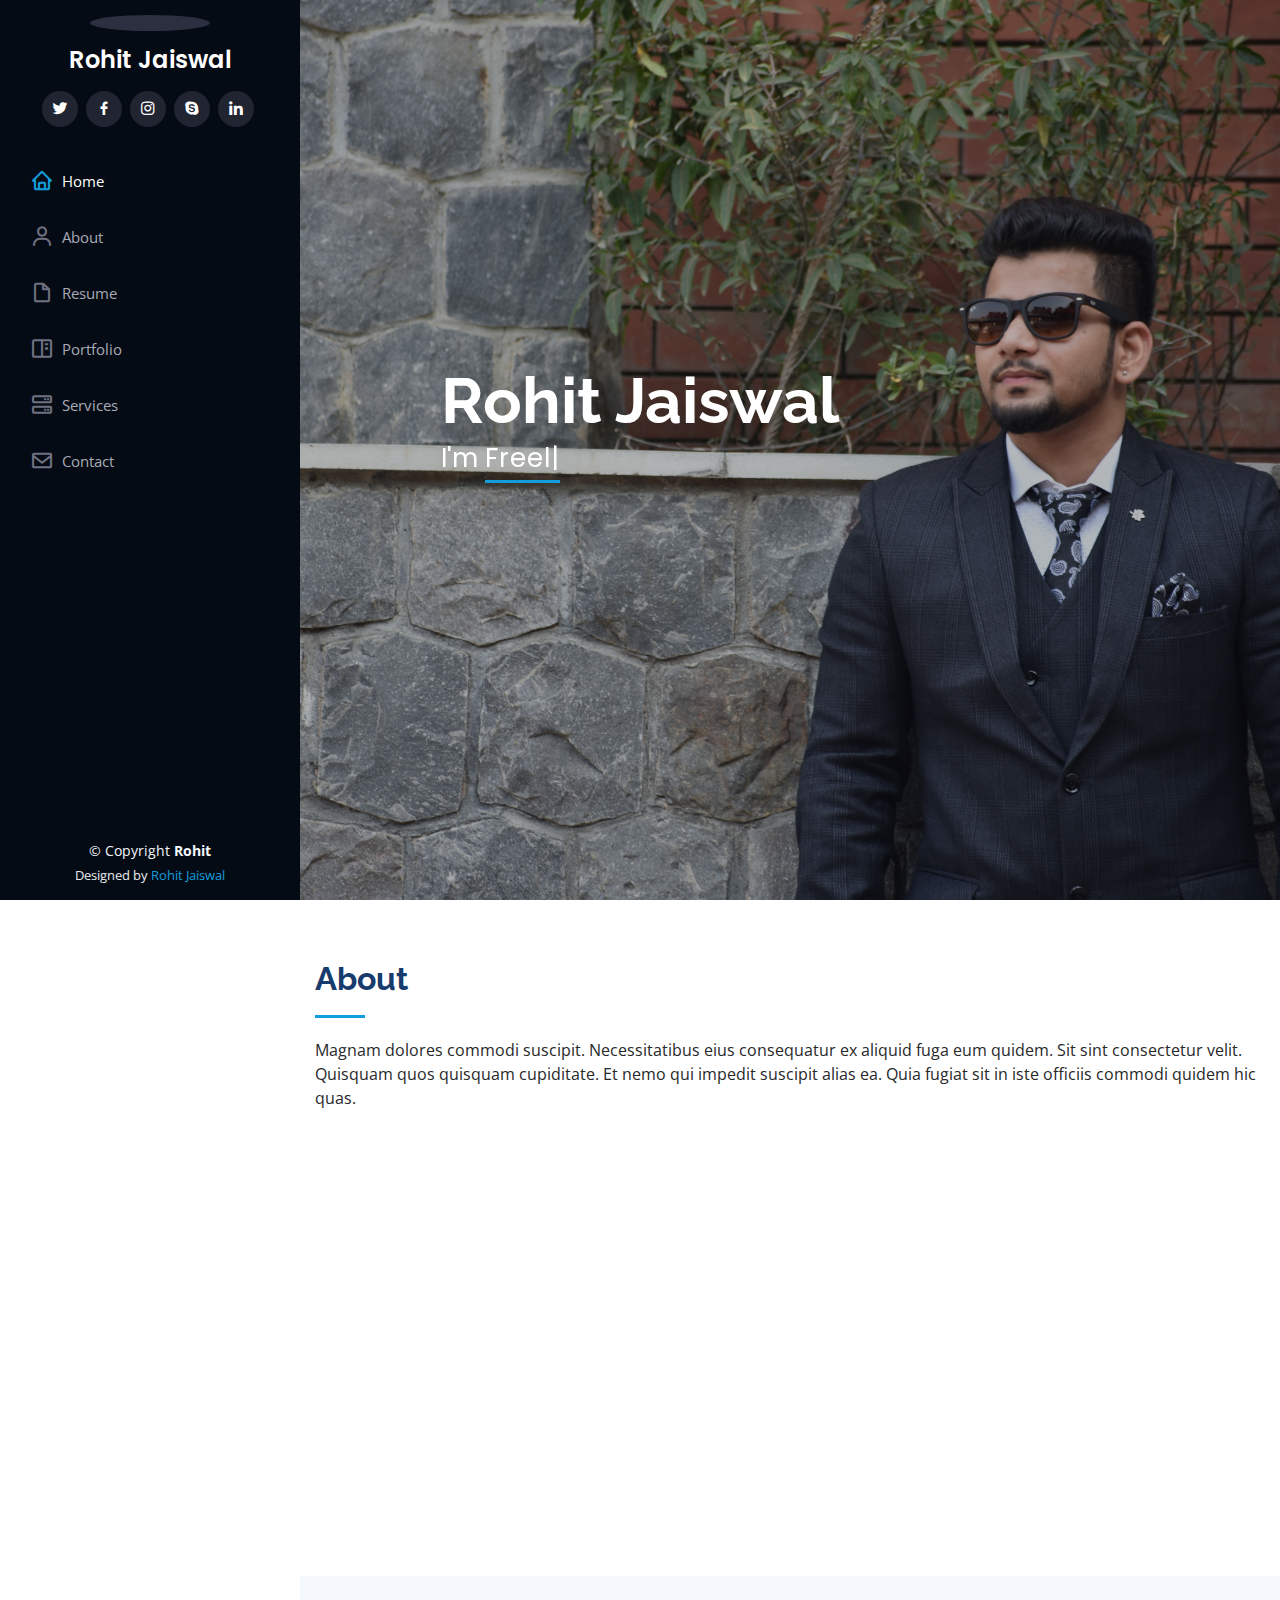
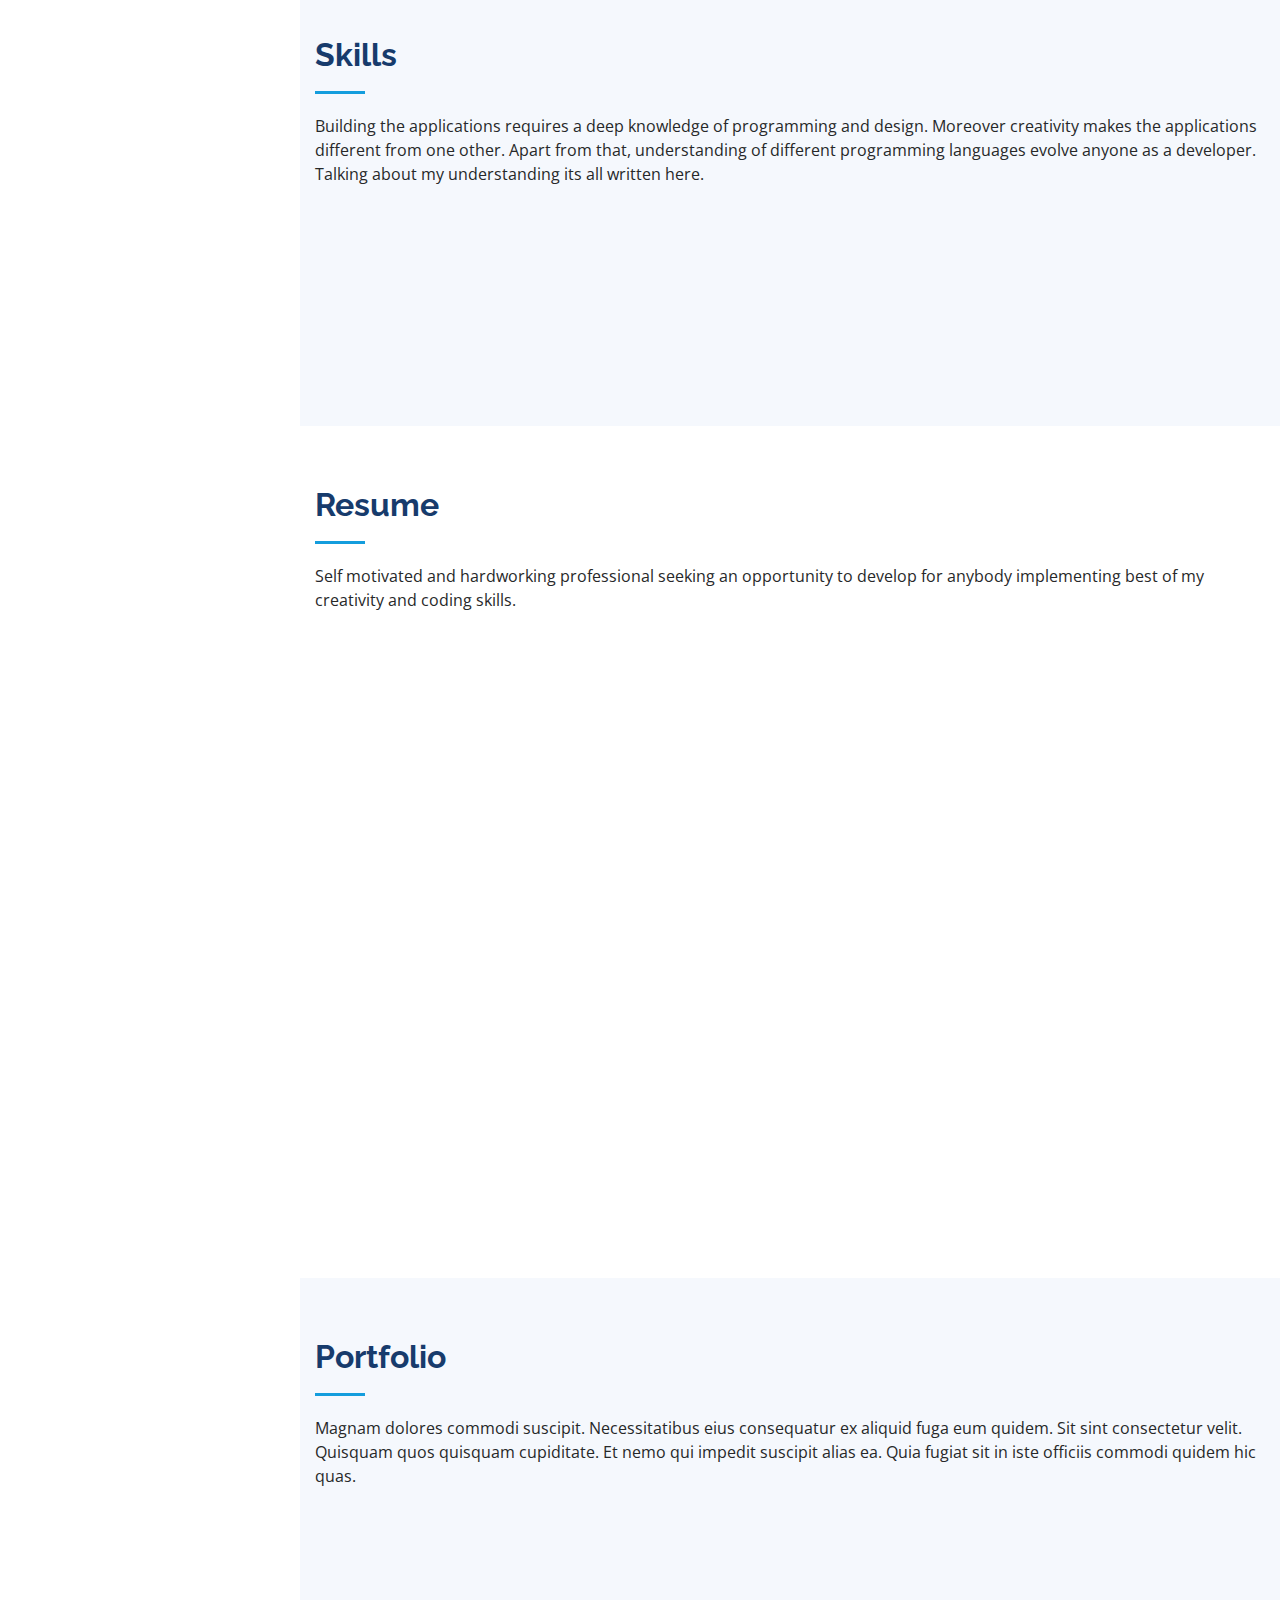
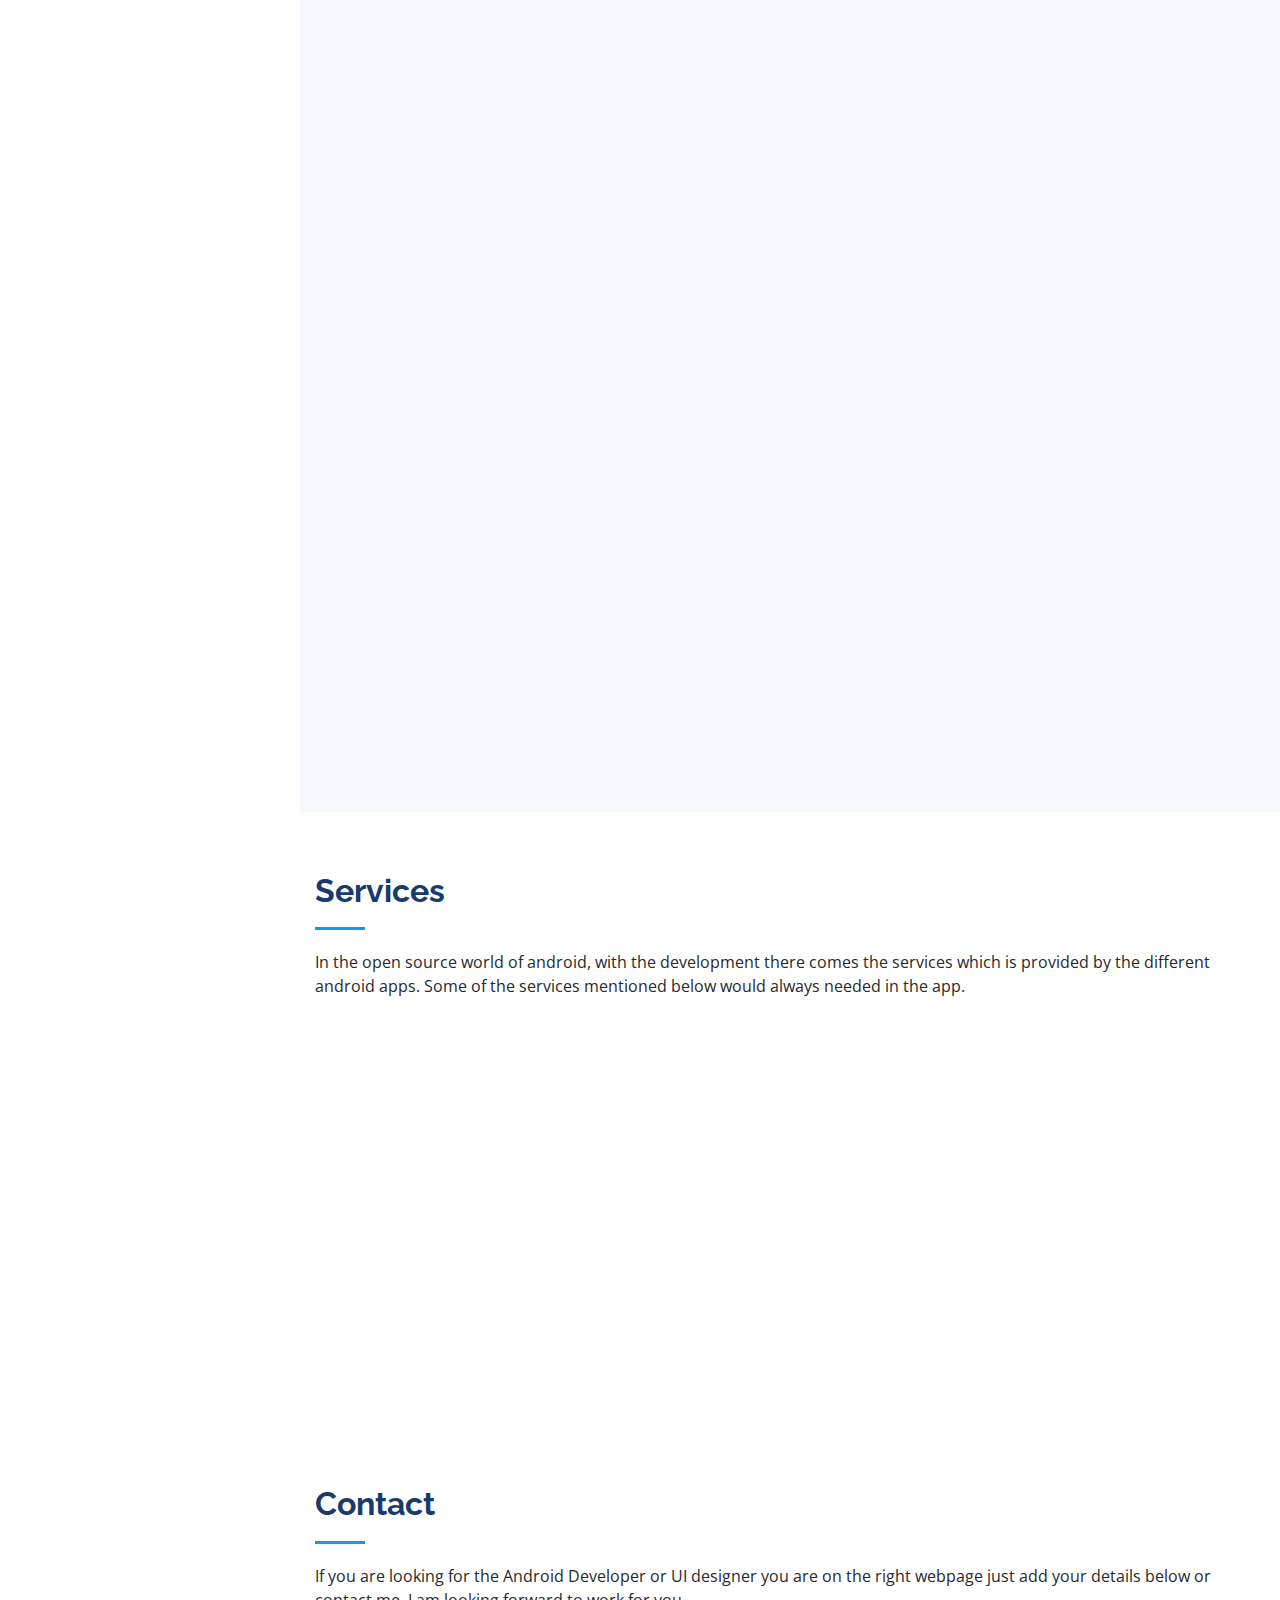
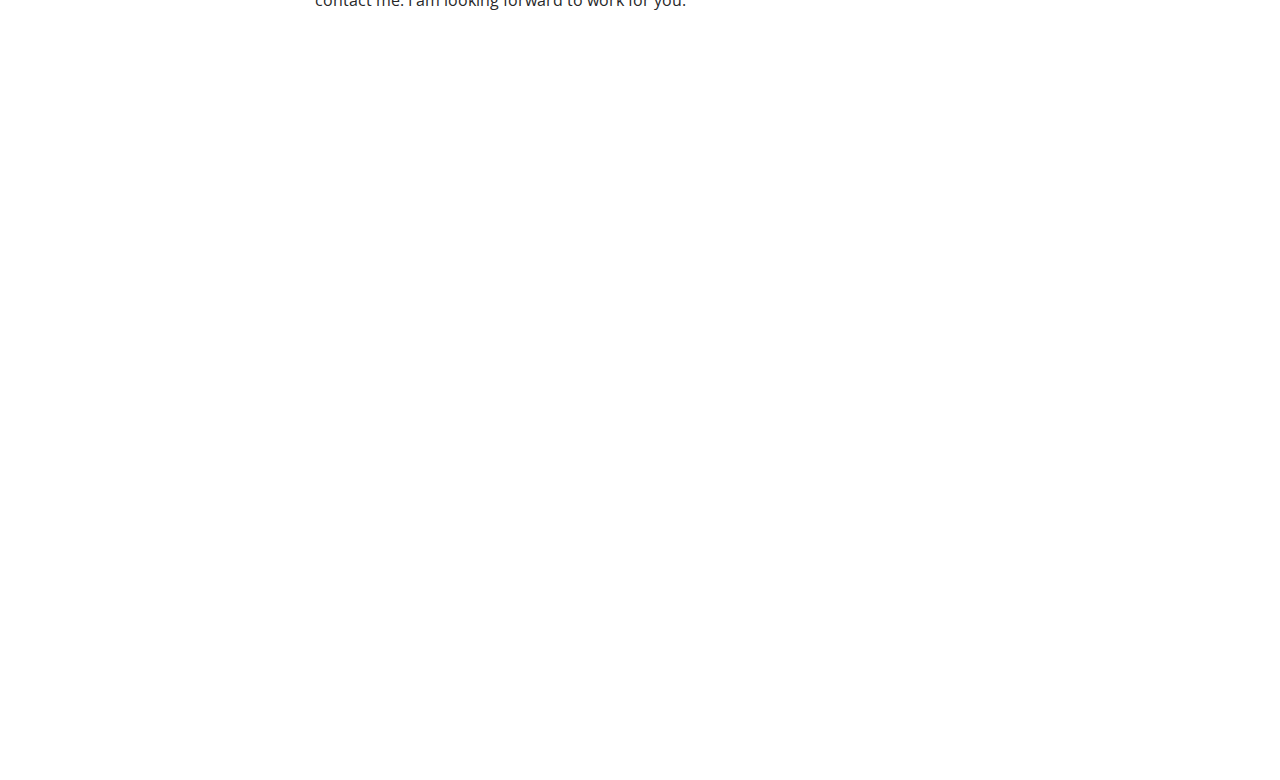
==== commit c52b3167: "portfolio3" ====
--- a/index.html
+++ b/index.html
@@ -5,13 +5,13 @@
   <meta charset="utf-8">
   <meta content="width=device-width, initial-scale=1.0" name="viewport">
 
-  <title>iPortfolio Bootstrap Template - Index</title>
+  <title>Rohit Jaiswal</title>
   <meta content="" name="descriptison">
   <meta content="" name="keywords">
 
   <!-- Favicons -->
-  <link href="assets/img/favicon.png" rel="icon">
-  <link href="assets/img/apple-touch-icon.png" rel="apple-touch-icon">
+  <link href="assets/img/favicon.jpg" rel="icon">
+  <link href="assets/img/apple-touch-icon.jpg" rel="apple-touch-icon">
 
   <!-- Google Fonts -->
   <link href="https://fonts.googleapis.com/css?family=Open+Sans:300,300i,400,400i,600,600i,700,700i|Raleway:300,300i,400,400i,500,500i,600,600i,700,700i|Poppins:300,300i,400,400i,500,500i,600,600i,700,700i" rel="stylesheet">
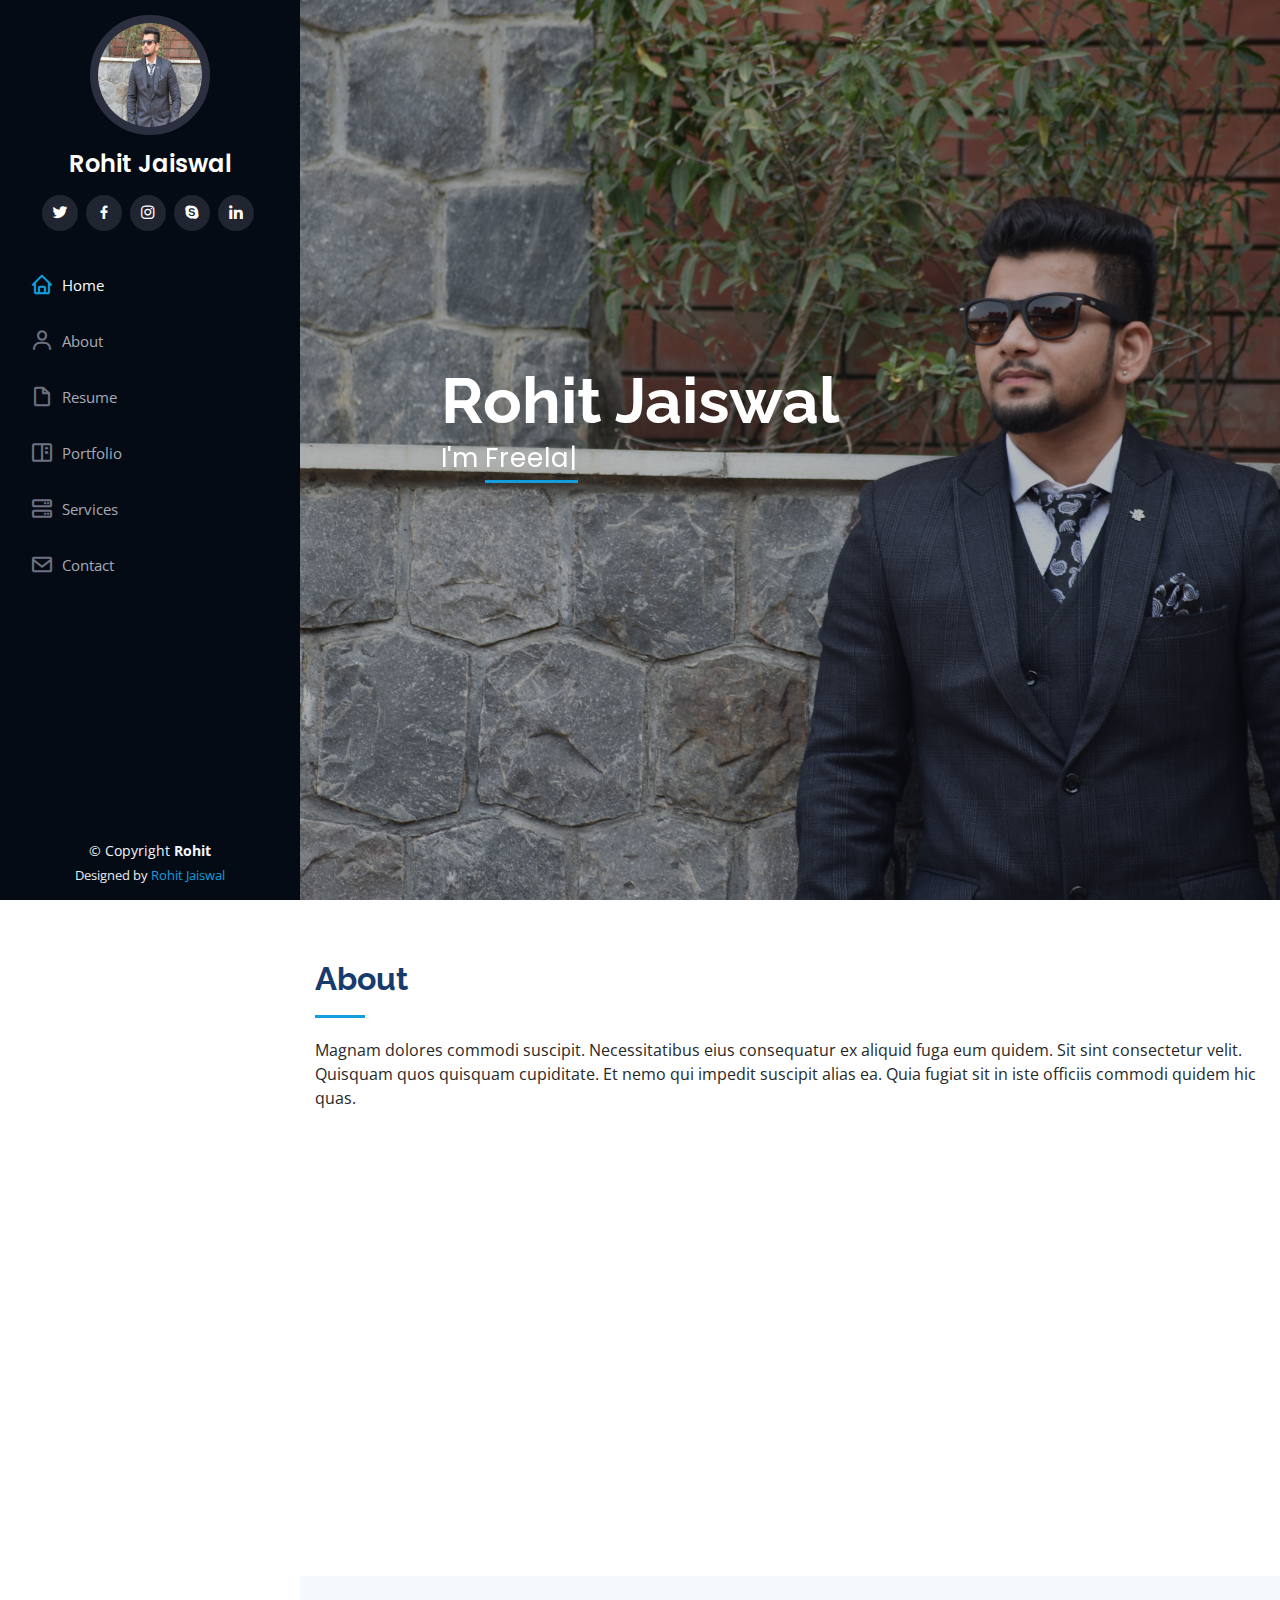
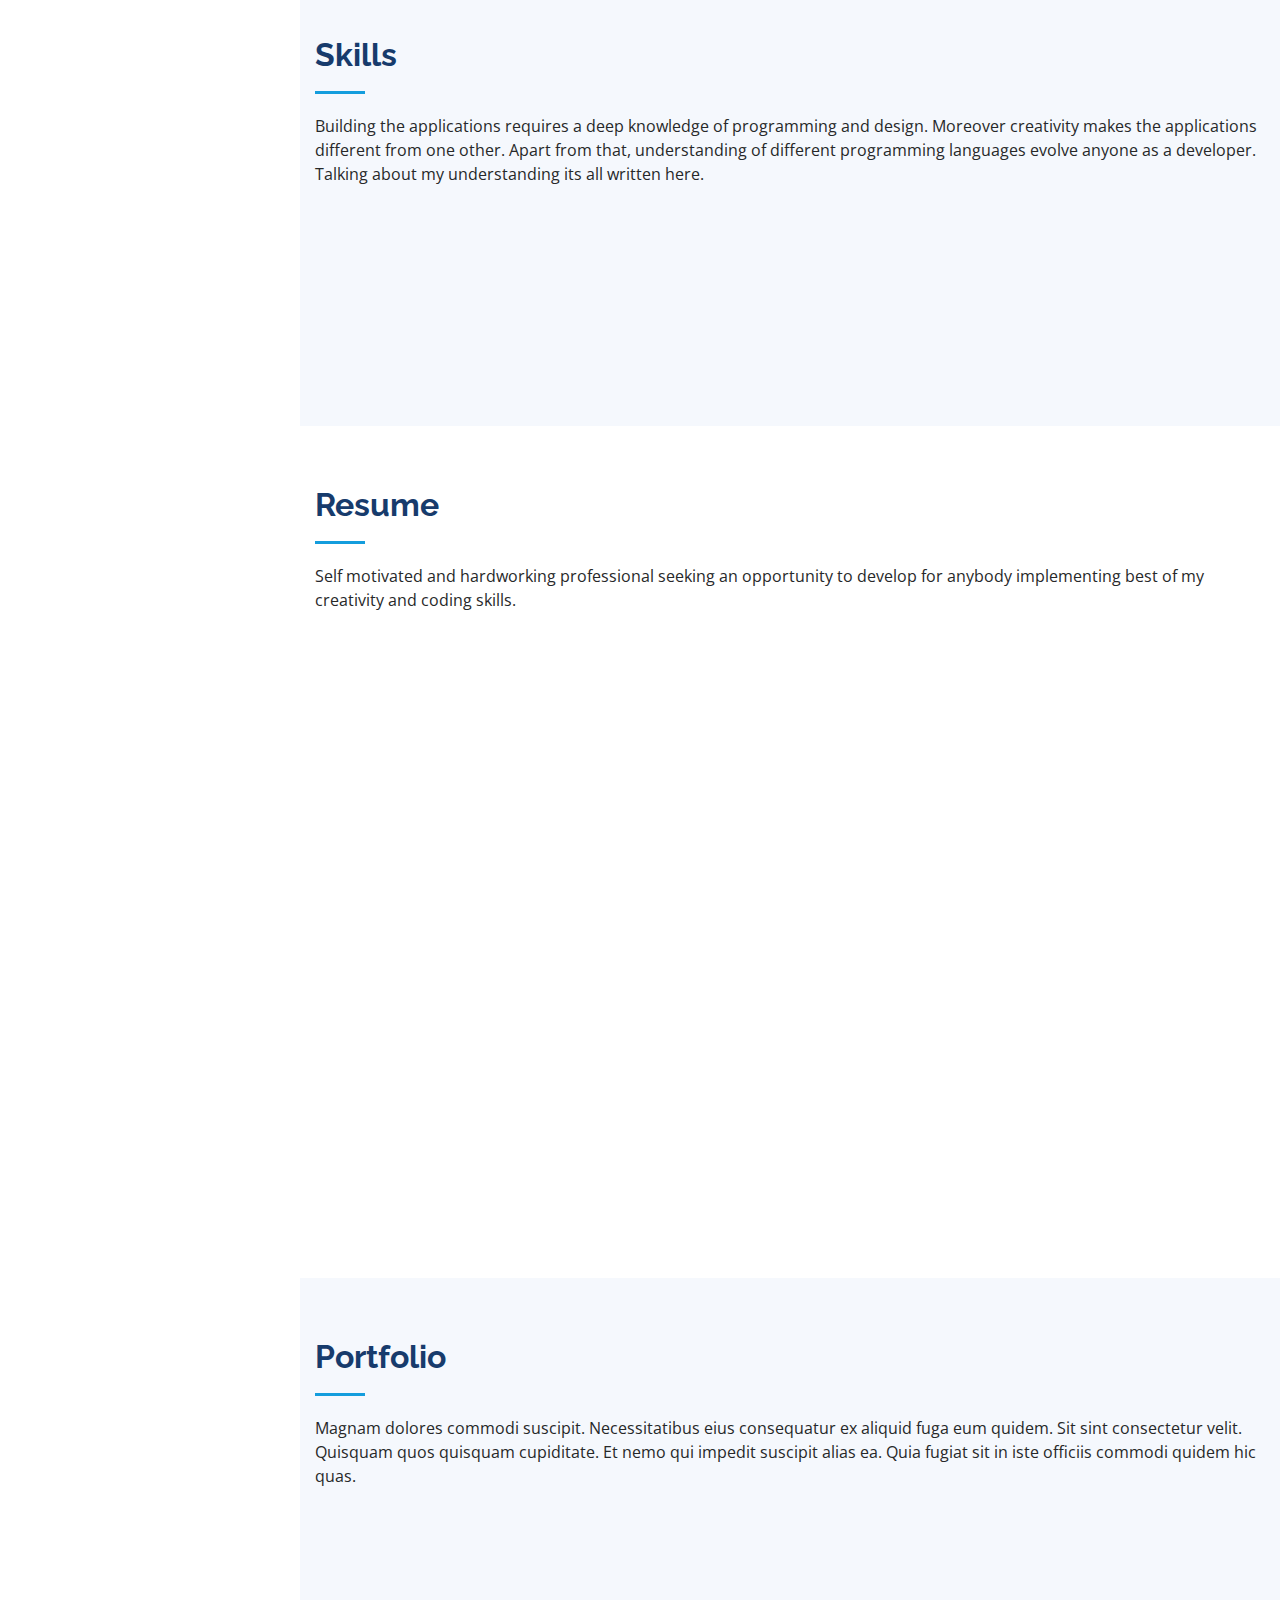
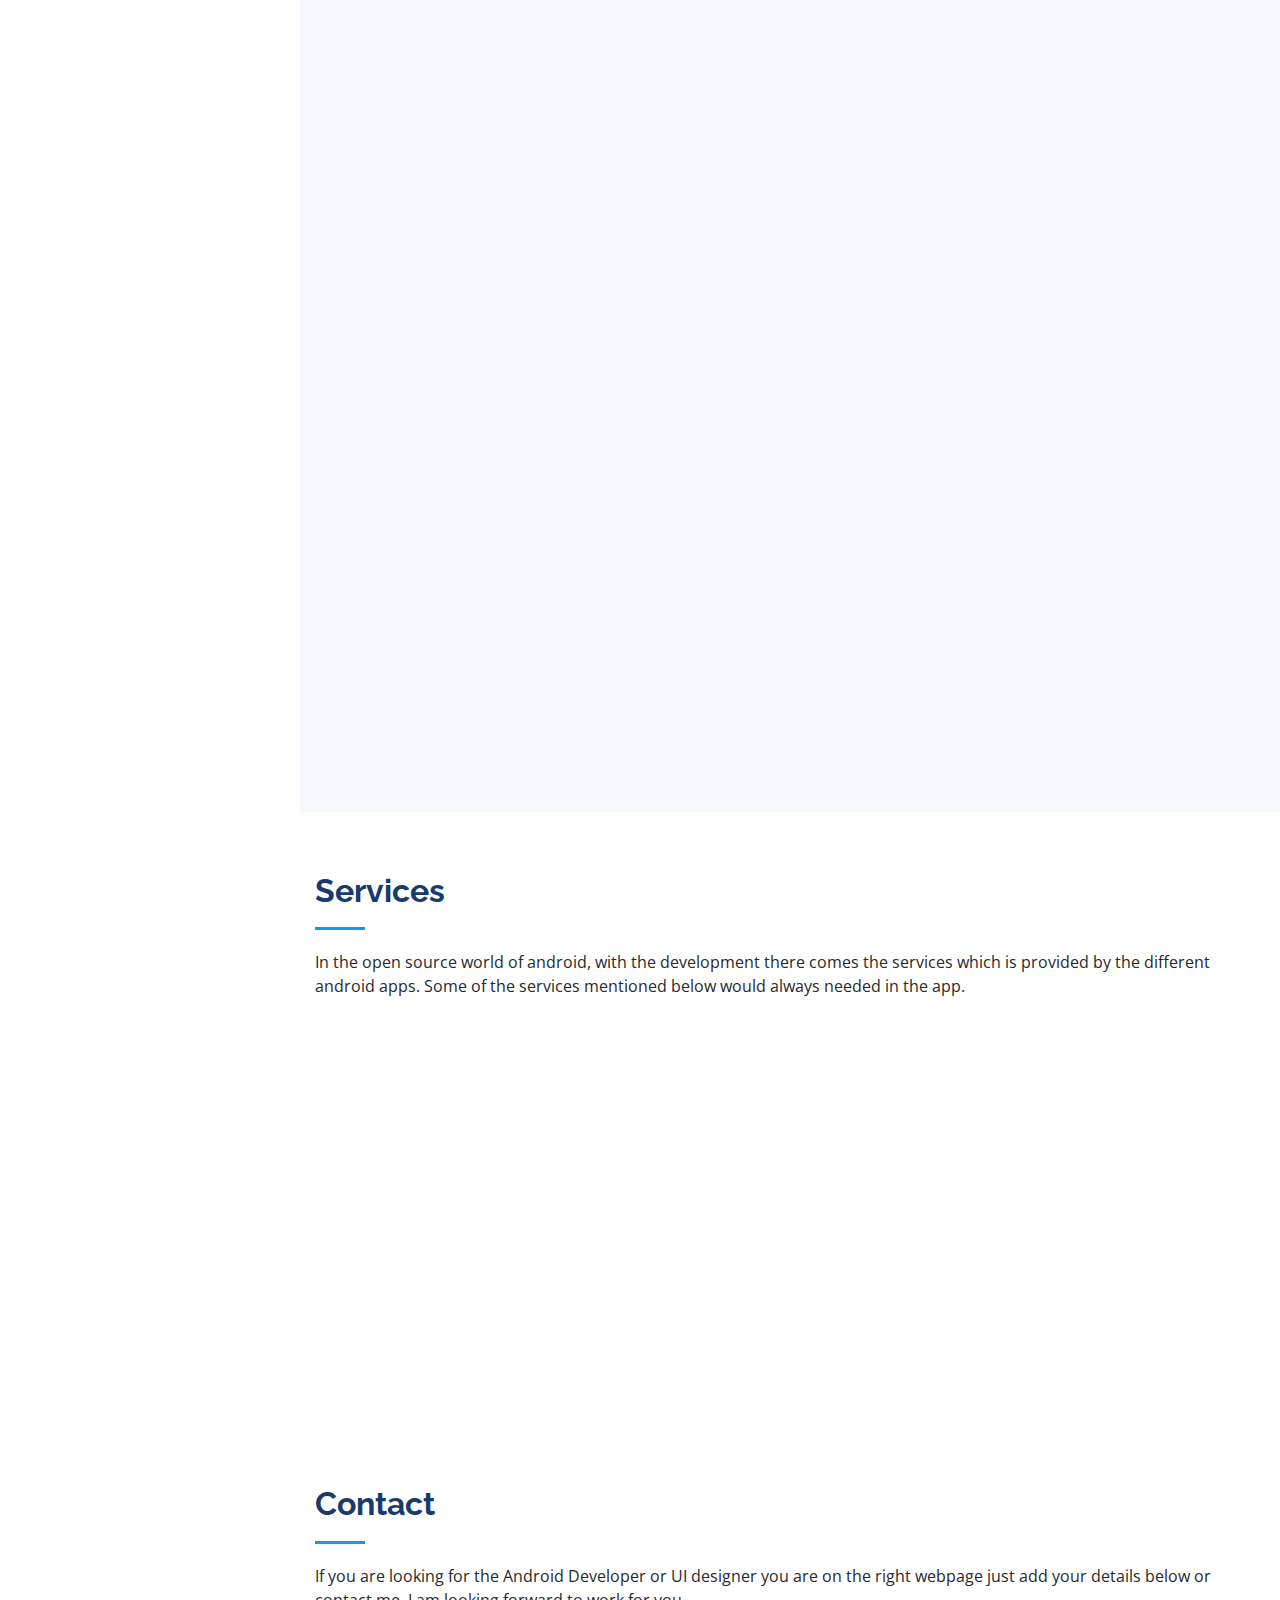
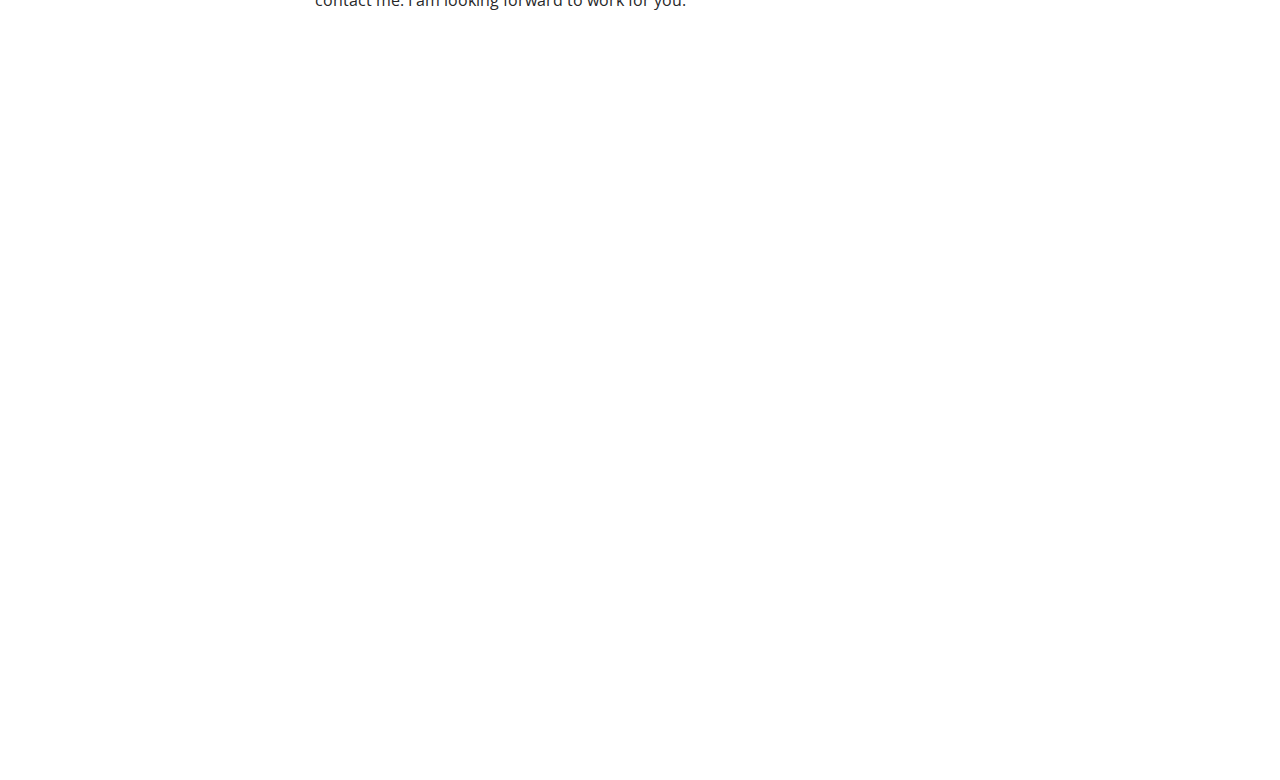
==== commit 20d58fa2: "portfolio6" ====
--- a/index.html
+++ b/index.html
@@ -45,7 +45,7 @@
     <div class="d-flex flex-column">
 
       <div class="profile">
-        <img src="assets/img/profile-img.jpg" alt="" class="img-fluid rounded-circle">
+        <img src="assets/img/profile-img(4).jpg" alt="" class="img-fluid rounded-circle">
         <h1 class="text-light"><a href="index.html">Rohit Jaiswal</a></h1>
         <div class="social-links mt-3 text-center">
           <a href="https://twitter.com/@Rohitku07588085"twitter"><i class="bx bxl-twitter"></i></a>
@@ -93,7 +93,7 @@
 
         <div class="row">
           <div class="col-lg-4" data-aos="fade-right">
-            <img src="assets/img/profile-img.jpg" class="img-fluid" alt="">
+            <img src="assets/img/profile-img(4).jpg" class="img-fluid" alt="">
           </div>
           <div class="col-lg-8 pt-4 pt-lg-0 content" data-aos="fade-left">
             <h3>Android Developer &amp; UI/UX Designer.</h3>
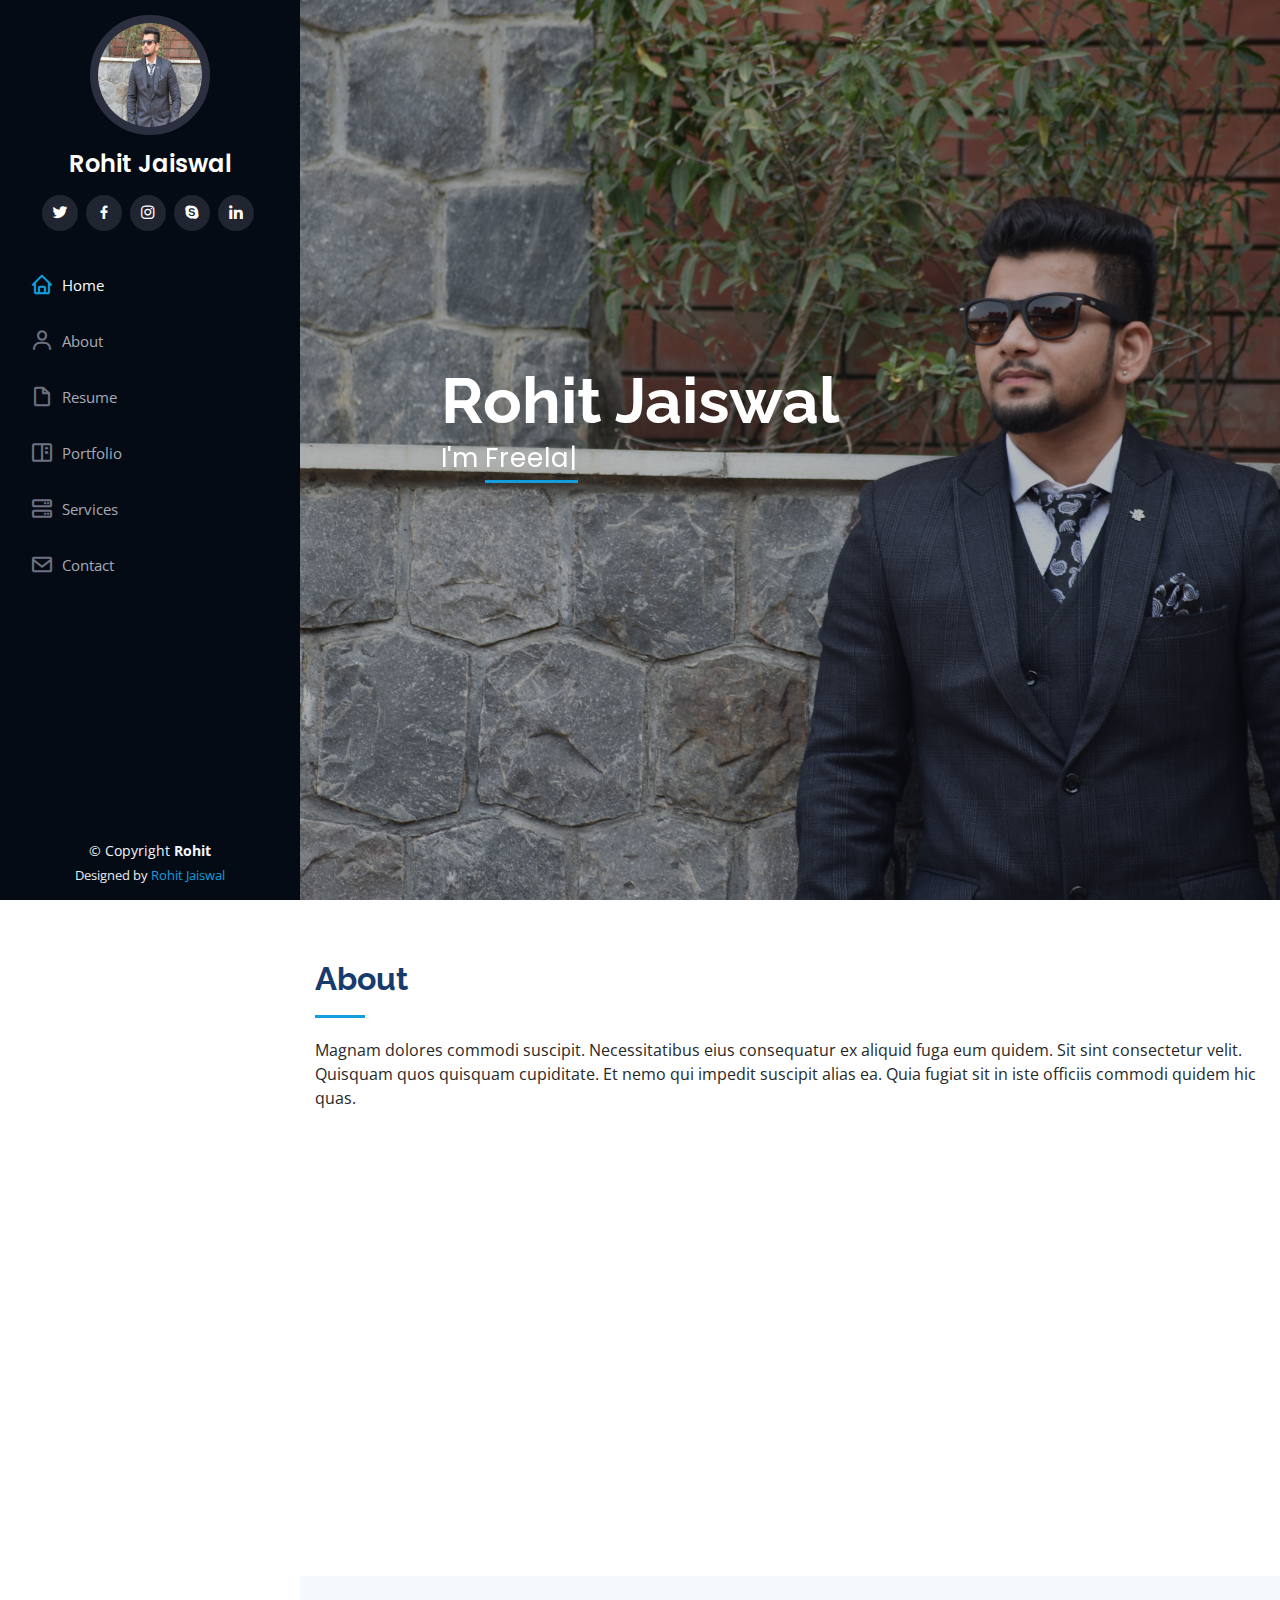
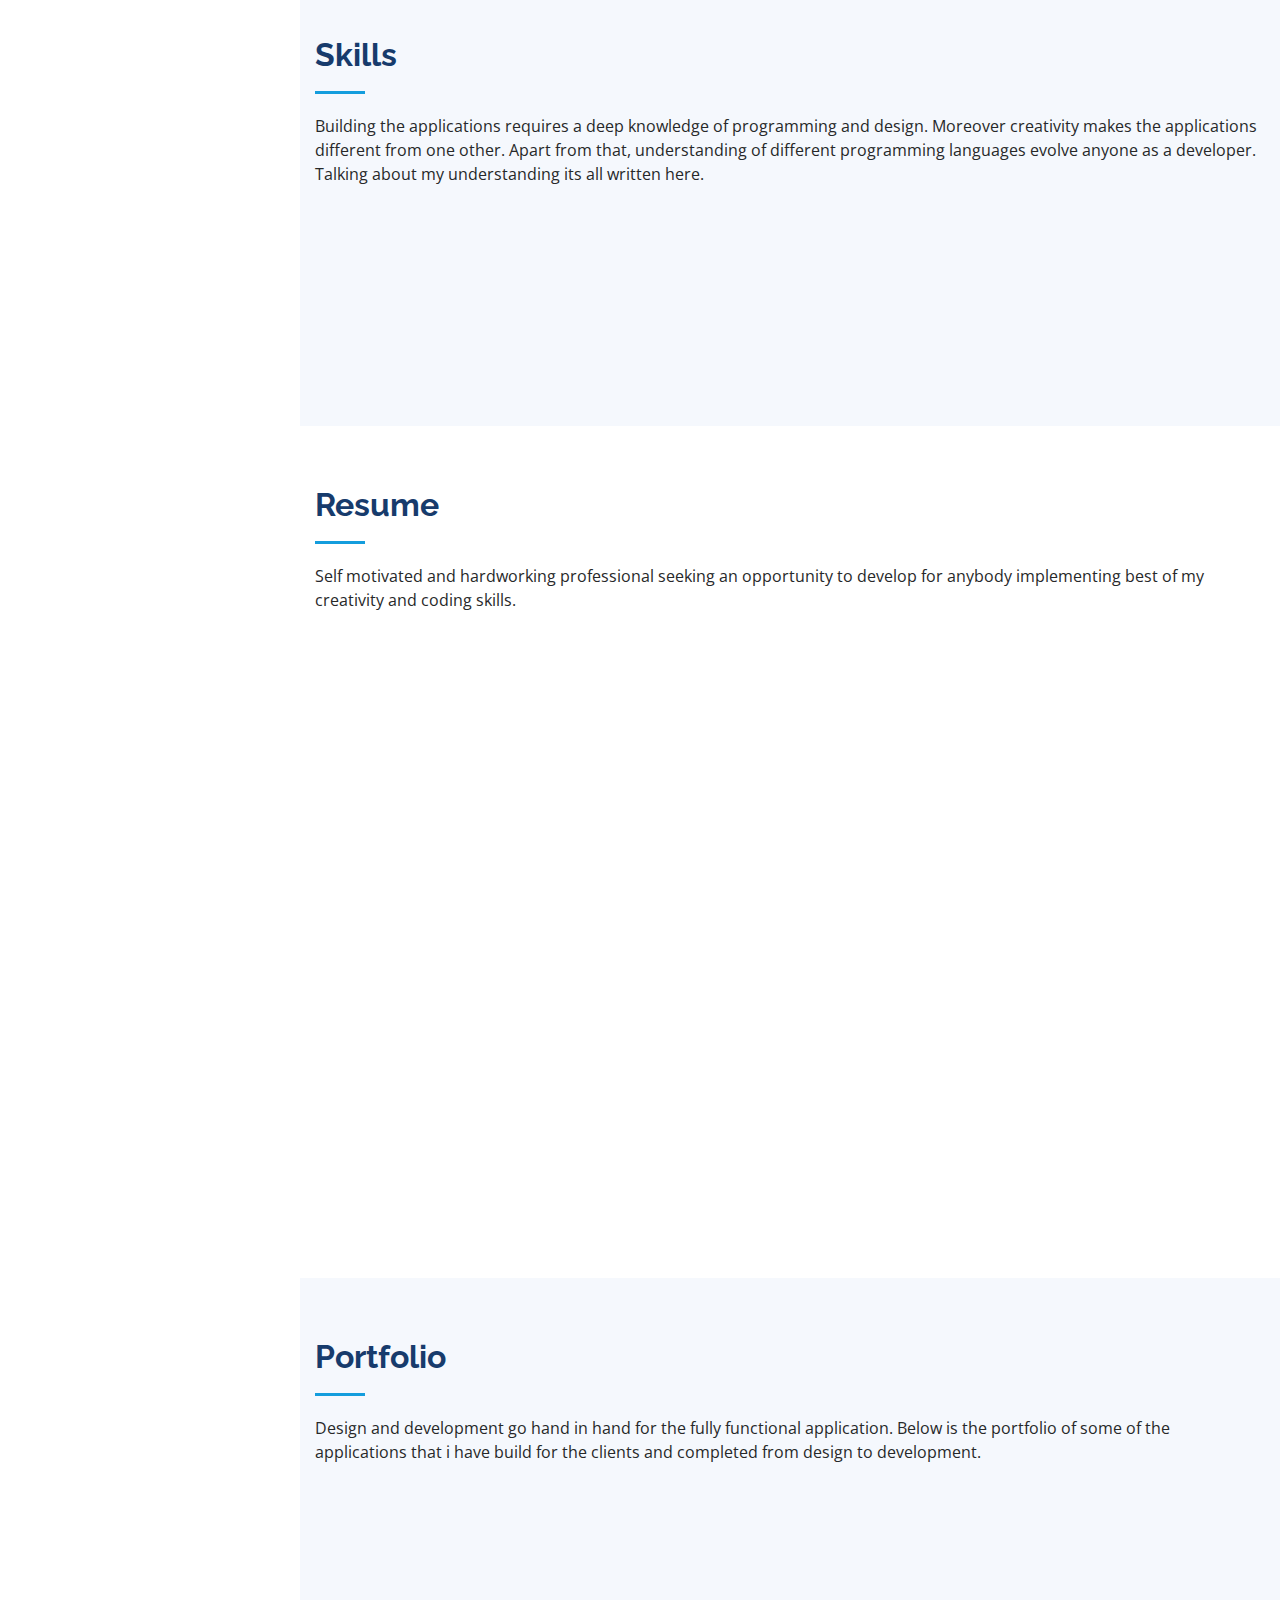
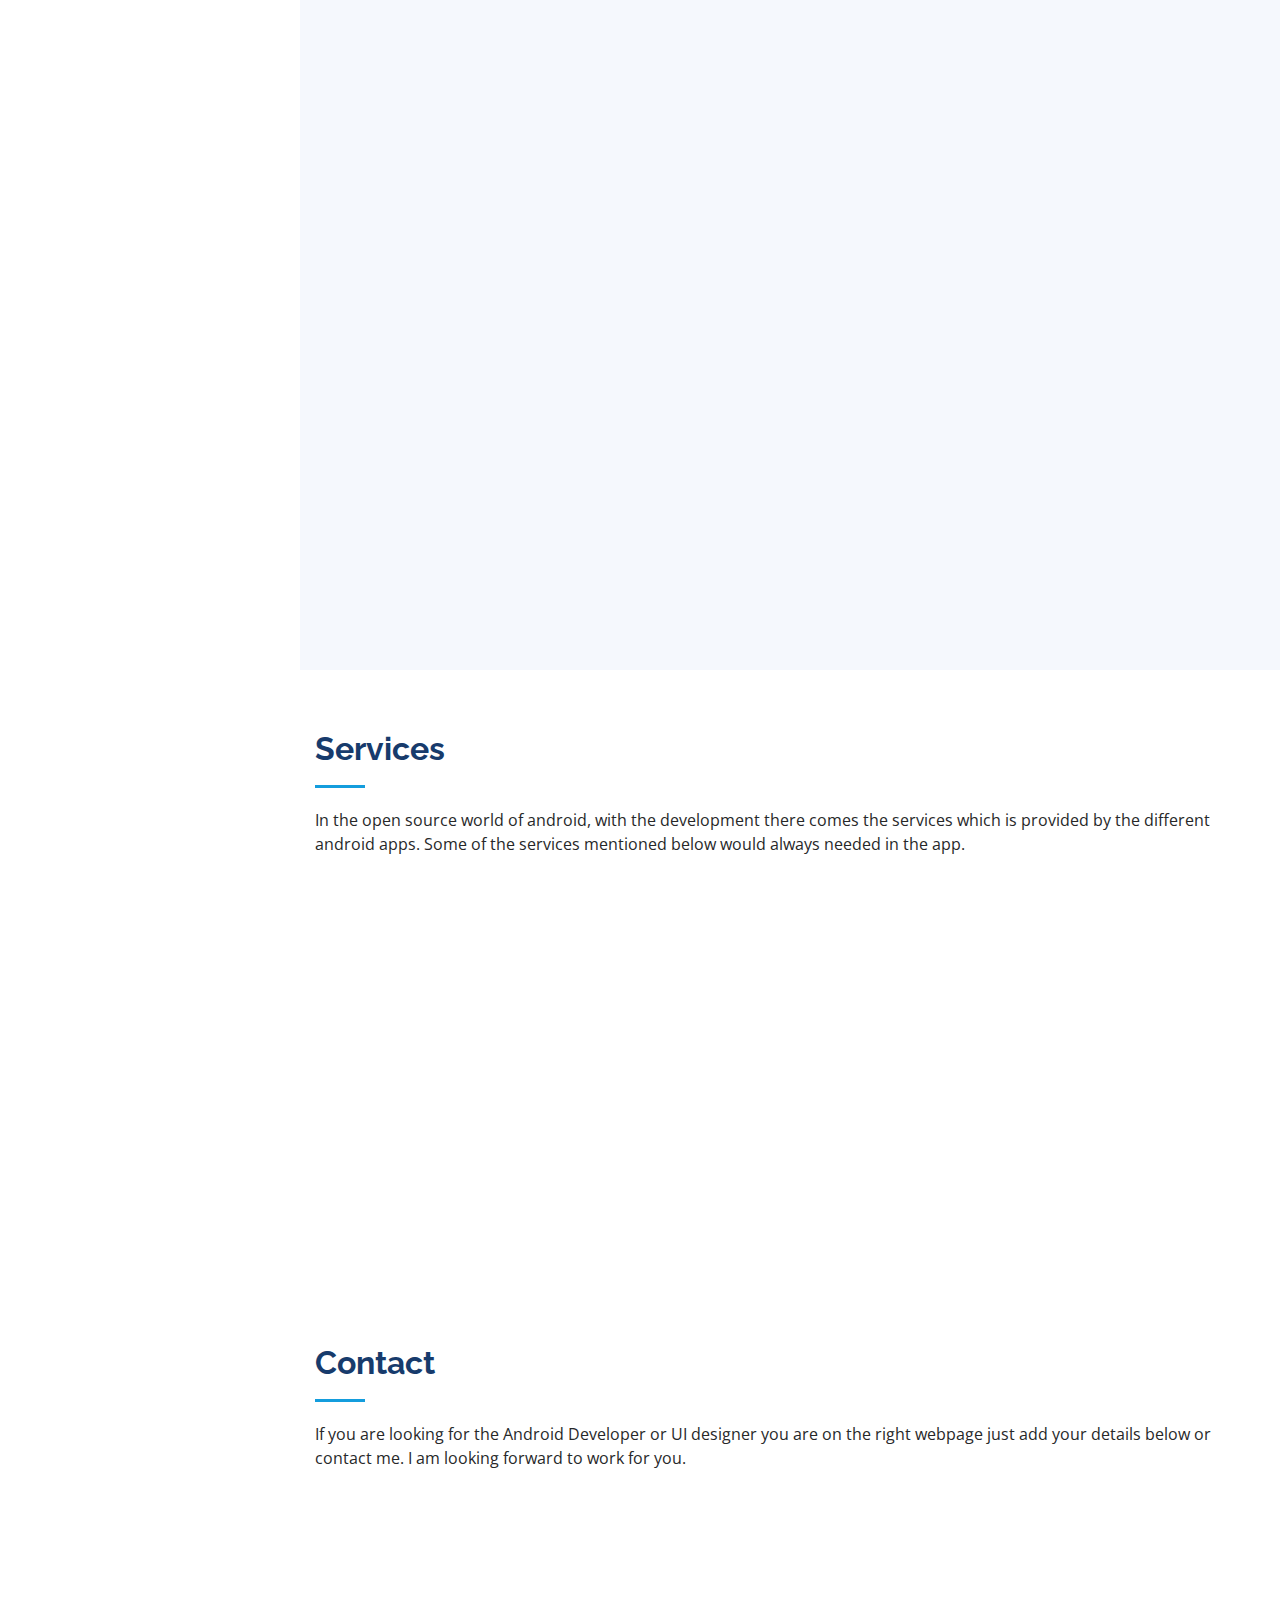
==== commit 64466f34: "portfolio7" ====
--- a/index.html
+++ b/index.html
@@ -318,7 +318,8 @@
 
         <div class="section-title">
           <h2>Portfolio</h2>
-          <p>Magnam dolores commodi suscipit. Necessitatibus eius consequatur ex aliquid fuga eum quidem. Sit sint consectetur velit. Quisquam quos quisquam cupiditate. Et nemo qui impedit suscipit alias ea. Quia fugiat sit in iste officiis commodi quidem hic quas.</p>
+          <p>Design and development go hand in hand for the fully functional application. Below is the portfolio of some of the applications that i have build for the clients and completed from design to development.
+          </p>
         </div>
 
         <div class="row" data-aos="fade-up">
@@ -326,7 +327,7 @@
             <ul id="portfolio-flters">
               <li data-filter="*" class="filter-active">All</li>
               <li data-filter=".filter-app">App</li>
-              <li data-filter=".filter-card">Card</li>
+              <!-- <li data-filter=".filter-card">Card</li> -->
               <li data-filter=".filter-web">Web</li>
             </ul>
           </div>
@@ -338,13 +339,13 @@
             <div class="portfolio-wrap">
               <img src="assets/img/portfolio/portfolio-1.jpg" class="img-fluid" alt="">
               <div class="portfolio-links">
-                <a href="assets/img/portfolio/portfolio-1.jpg" data-gall="portfolioGallery" class="venobox" title="App 1"><i class="bx bx-plus"></i></a>
+                <!-- <a href="assets/img/portfolio/portfolio-1.jpg" data-gall="portfolioGallery" class="venobox" title="App 1"><i class="bx bx-plus"></i></a> -->
                 <a href="portfolio-details.html" title="More Details"><i class="bx bx-link"></i></a>
               </div>
             </div>
           </div>
 
-          <div class="col-lg-4 col-md-6 portfolio-item filter-web">
+          <!-- <div class="col-lg-4 col-md-6 portfolio-item filter-web">
             <div class="portfolio-wrap">
               <img src="assets/img/portfolio/portfolio-2.jpg" class="img-fluid" alt="">
               <div class="portfolio-links">
@@ -352,19 +353,19 @@
                 <a href="portfolio-details.html" title="More Details"><i class="bx bx-link"></i></a>
               </div>
             </div>
-          </div>
+          </div> -->
 
           <div class="col-lg-4 col-md-6 portfolio-item filter-app">
             <div class="portfolio-wrap">
-              <img src="assets/img/portfolio/portfolio-3.jpg" class="img-fluid" alt="">
-              <div class="portfolio-links">
-                <a href="assets/img/portfolio/portfolio-3.jpg" data-gall="portfolioGallery" class="venobox" title="App 2"><i class="bx bx-plus"></i></a>
-                <a href="portfolio-details.html" title="More Details"><i class="bx bx-link"></i></a>
-              </div>
-            </div>
-          </div>
-
-          <div class="col-lg-4 col-md-6 portfolio-item filter-card">
+              <img src="assets/img/portfolio/portfolio-2.jpg" class="img-fluid" alt="">
+              <div class="portfolio-links">
+                <!-- <a href="assets/img/portfolio/portfolio-2.jpg" data-gall="portfolioGallery" class="venobox" title="App 2"><i class="bx bx-plus"></i></a> -->
+                <a href="portfolio-details2.html" title="More Details"><i class="bx bx-link"></i></a>
+              </div>
+            </div>
+          </div>
+
+          <!-- <div class="col-lg-4 col-md-6 portfolio-item filter-card">
             <div class="portfolio-wrap">
               <img src="assets/img/portfolio/portfolio-4.jpg" class="img-fluid" alt="">
               <div class="portfolio-links">
@@ -372,9 +373,9 @@
                 <a href="portfolio-details.html" title="More Details"><i class="bx bx-link"></i></a>
               </div>
             </div>
-          </div>
-
-          <div class="col-lg-4 col-md-6 portfolio-item filter-web">
+          </div> -->
+
+          <!-- <div class="col-lg-4 col-md-6 portfolio-item filter-web">
             <div class="portfolio-wrap">
               <img src="assets/img/portfolio/portfolio-5.jpg" class="img-fluid" alt="">
               <div class="portfolio-links">
@@ -382,19 +383,20 @@
                 <a href="portfolio-details.html" title="More Details"><i class="bx bx-link"></i></a>
               </div>
             </div>
-          </div>
+          </div> -->
 
           <div class="col-lg-4 col-md-6 portfolio-item filter-app">
             <div class="portfolio-wrap">
-              <img src="assets/img/portfolio/portfolio-6.jpg" class="img-fluid" alt="">
-              <div class="portfolio-links">
-                <a href="assets/img/portfolio/portfolio-6.jpg" data-gall="portfolioGallery" class="venobox" title="App 3"><i class="bx bx-plus"></i></a>
-                <a href="portfolio-details.html" title="More Details"><i class="bx bx-link"></i></a>
-              </div>
-            </div>
-          </div>
-
-          <div class="col-lg-4 col-md-6 portfolio-item filter-card">
+              <img src="assets/img/portfolio/portfolio-3.jpg" class="img-fluid" alt="">
+              <div class="portfolio-links">
+                <!--for second icon i.e. add-->
+                <!-- <a href="assets/img/portfolio/portfolio-3.jpg" data-gall="portfolioGallery" class="venobox" title="App 3"><i class="bx bx-plus"></i></a> -->
+                <a href="portfolio-details3.html" title="More Details"><i class="bx bx-link"></i></a>
+              </div>
+            </div>
+          </div>
+
+          <!-- <div class="col-lg-4 col-md-6 portfolio-item filter-card">
             <div class="portfolio-wrap">
               <img src="assets/img/portfolio/portfolio-7.jpg" class="img-fluid" alt="">
               <div class="portfolio-links">
@@ -402,9 +404,9 @@
                 <a href="portfolio-details.html" title="More Details"><i class="bx bx-link"></i></a>
               </div>
             </div>
-          </div>
-
-          <div class="col-lg-4 col-md-6 portfolio-item filter-card">
+          </div> -->
+
+          <!-- <div class="col-lg-4 col-md-6 portfolio-item filter-card">
             <div class="portfolio-wrap">
               <img src="assets/img/portfolio/portfolio-8.jpg" class="img-fluid" alt="">
               <div class="portfolio-links">
@@ -422,7 +424,7 @@
                 <a href="portfolio-details.html" title="More Details"><i class="bx bx-link"></i></a>
               </div>
             </div>
-          </div>
+          </div> -->
 
         </div>
 
--- a/assets/css/style.css
+++ b/assets/css/style.css
@@ -584,6 +584,7 @@
 .portfolio .portfolio-wrap:hover .portfolio-links {
   opacity: 1;
   bottom: 0;
+  
 }
 
 /*--------------------------------------------------------------
@@ -968,6 +969,7 @@
 
 .portfolio-details .portfolio-details-carousel {
   position: relative;
+  max-width: 50%;
   z-index: 1;
 }
 
@@ -986,14 +988,16 @@
 }
 
 .portfolio-details .portfolio-details-carousel .owl-dot.active {
-  background-color: #149ddd !important;
+  background-color: #18d26e !important;
 }
 
 .portfolio-details .portfolio-info {
   padding: 30px;
   position: absolute;
+  width: 40%;
   right: 0;
   bottom: -70px;
+  margin-right: 50px;
   background: #fff;
   box-shadow: 0px 2px 15px rgba(0, 0, 0, 0.1);
   z-index: 2;
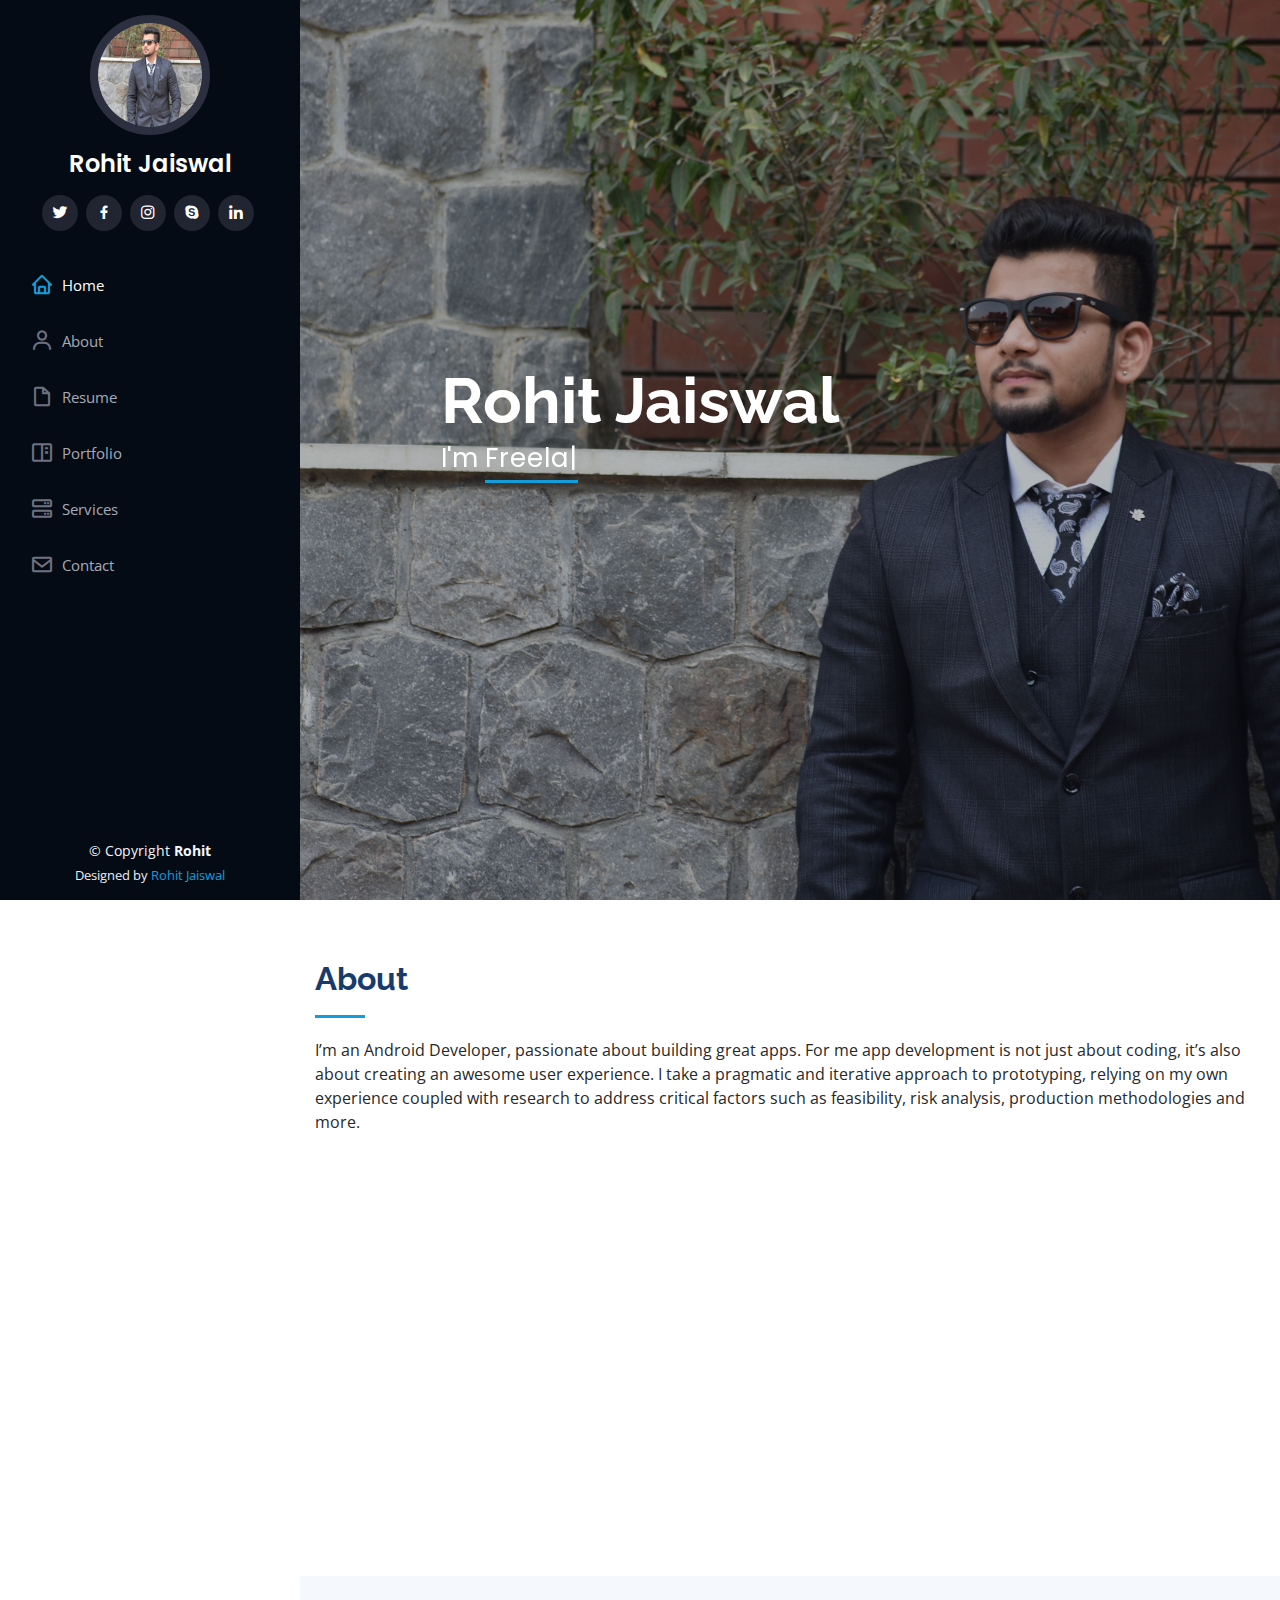
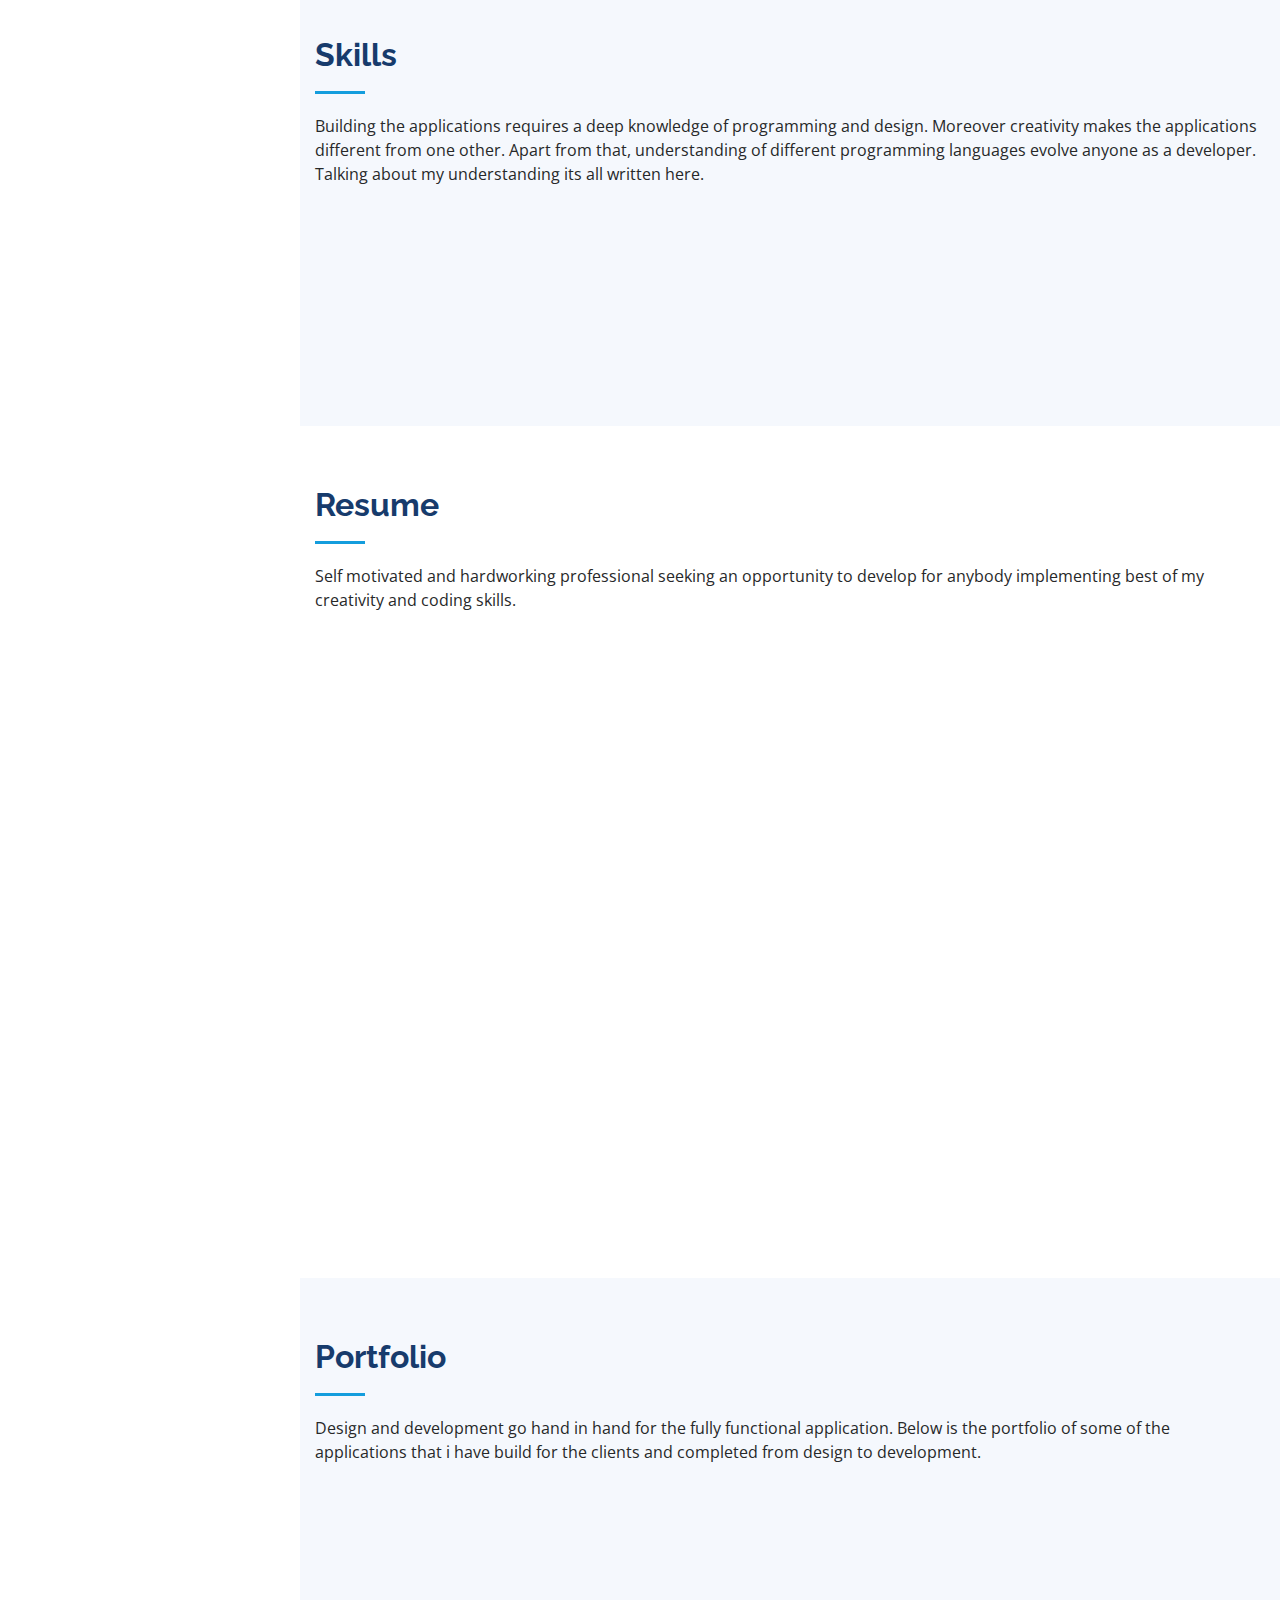
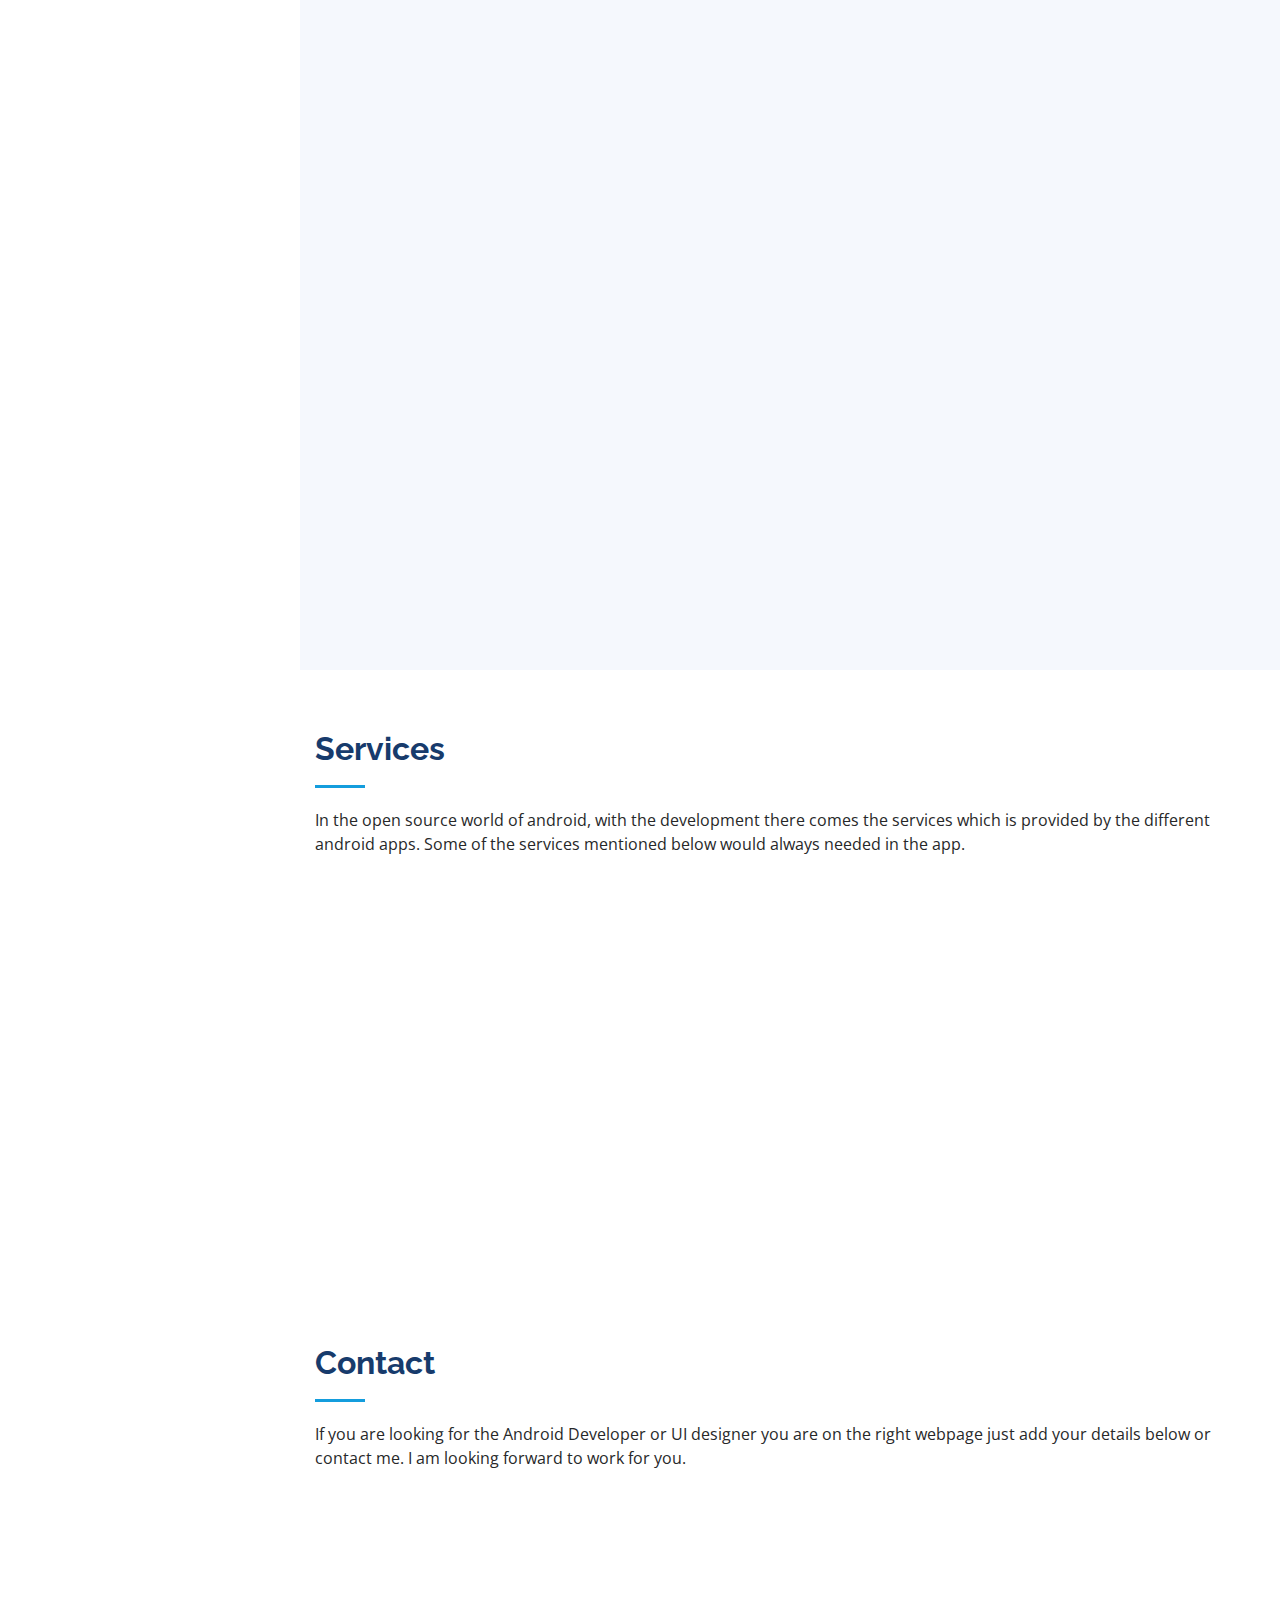
==== commit 5653ee62: "final portfolio" ====
--- a/index.html
+++ b/index.html
@@ -88,7 +88,8 @@
 
         <div class="section-title">
           <h2>About</h2>
-          <p>Magnam dolores commodi suscipit. Necessitatibus eius consequatur ex aliquid fuga eum quidem. Sit sint consectetur velit. Quisquam quos quisquam cupiditate. Et nemo qui impedit suscipit alias ea. Quia fugiat sit in iste officiis commodi quidem hic quas.</p>
+          <p>I’m an Android Developer, passionate about building great apps. For me app development is not just about coding, it’s also about creating an awesome user experience. I take a pragmatic and iterative approach to prototyping, relying on my own experience coupled with research to address critical factors such as feasibility, risk analysis, production methodologies and more.
+           </p>
         </div>
 
         <div class="row">
@@ -98,8 +99,7 @@
           <div class="col-lg-8 pt-4 pt-lg-0 content" data-aos="fade-left">
             <h3>Android Developer &amp; UI/UX Designer.</h3>
             <p class="font-italic">
-              Lorem ipsum dolor sit amet, consectetur adipiscing elit, sed do eiusmod tempor incididunt ut labore et dolore
-              magna aliqua.
+              A good UI/UX design is always the key to the app’s success. Design should be geared towards making the app easy to use for any random user and that is what i do to develop applications which is easy to use and efficient as well.
             </p>
             <div class="row">
               <div class="col-lg-6">
@@ -122,8 +122,7 @@
               </div>
             </div>
             <p>
-              Officiis eligendi itaque labore et dolorum mollitia officiis optio vero. Quisquam sunt adipisci omnis et ut. Nulla accusantium dolor incidunt officia tempore. Et eius omnis.
-              Cupiditate ut dicta maxime officiis quidem quia. Sed et consectetur qui quia repellendus itaque neque. Aliquid amet quidem ut quaerat cupiditate. Ab et eum qui repellendus omnis culpa magni laudantium dolores.
+              So far, I have worked on almost 5+ apps. Most of these apps were developed while I was working at a day job. In my portfolio, I am only showcasing apps that I have personally designed and developed.
             </p>
           </div>
         </div>
@@ -337,7 +336,7 @@
 
           <div class="col-lg-4 col-md-6 portfolio-item filter-app">
             <div class="portfolio-wrap">
-              <img src="assets/img/portfolio/portfolio-1.jpg" class="img-fluid" alt="">
+              <img src="assets/img/portfolio/portfolio1.jpg" class="img-fluid" alt="">
               <div class="portfolio-links">
                 <!-- <a href="assets/img/portfolio/portfolio-1.jpg" data-gall="portfolioGallery" class="venobox" title="App 1"><i class="bx bx-plus"></i></a> -->
                 <a href="portfolio-details.html" title="More Details"><i class="bx bx-link"></i></a>
@@ -357,7 +356,7 @@
 
           <div class="col-lg-4 col-md-6 portfolio-item filter-app">
             <div class="portfolio-wrap">
-              <img src="assets/img/portfolio/portfolio-2.jpg" class="img-fluid" alt="">
+              <img src="assets/img/portfolio/portfolio2.jpg" class="img-fluid" alt="">
               <div class="portfolio-links">
                 <!-- <a href="assets/img/portfolio/portfolio-2.jpg" data-gall="portfolioGallery" class="venobox" title="App 2"><i class="bx bx-plus"></i></a> -->
                 <a href="portfolio-details2.html" title="More Details"><i class="bx bx-link"></i></a>
@@ -387,7 +386,7 @@
 
           <div class="col-lg-4 col-md-6 portfolio-item filter-app">
             <div class="portfolio-wrap">
-              <img src="assets/img/portfolio/portfolio-3.jpg" class="img-fluid" alt="">
+              <img src="assets/img/portfolio/portfolio3.jpg" class="img-fluid" alt="">
               <div class="portfolio-links">
                 <!--for second icon i.e. add-->
                 <!-- <a href="assets/img/portfolio/portfolio-3.jpg" data-gall="portfolioGallery" class="venobox" title="App 3"><i class="bx bx-plus"></i></a> -->
@@ -443,12 +442,12 @@
         <div class="row">
           <div class="col-lg-4 col-md-6 icon-box" data-aos="fade-up">
             <div class="icon"><i class="icofont-computer"></i></div>
-            <h4 class="title"><a href="">Android Apps</a></h4>
+            <h4 class="title"><a href="">Hybrid Apps</a></h4>
             <p class="description">Android apps should be device independent as it should run on mobile as well as tablet and as well as smart tvs.</p>
           </div>
           <div class="col-lg-4 col-md-6 icon-box" data-aos="fade-up" data-aos-delay="100">
             <div class="icon"><i class="icofont-chart-bar-graph"></i></div>
-            <h4 class="title"><a href="">Efficiency</a></h4>
+            <h4 class="title"><a href="">Efficient apps</a></h4>
             <p class="description">Efficiency and the performance of the application should not be hinder with the time.</p>
           </div>
           <div class="col-lg-4 col-md-6 icon-box" data-aos="fade-up" data-aos-delay="200">
--- a/assets/css/style.css
+++ b/assets/css/style.css
@@ -994,10 +994,9 @@
 .portfolio-details .portfolio-info {
   padding: 30px;
   position: absolute;
-  width: 40%;
   right: 0;
   bottom: -70px;
-  margin-right: 50px;
+  margin-right: 5%;
   background: #fff;
   box-shadow: 0px 2px 15px rgba(0, 0, 0, 0.1);
   z-index: 2;
@@ -1026,7 +1025,6 @@
 }
 
 .portfolio-details .portfolio-description h2 {
-  width: 50%;
   font-size: 26px;
   font-weight: 400;
   margin-bottom: 20px;
